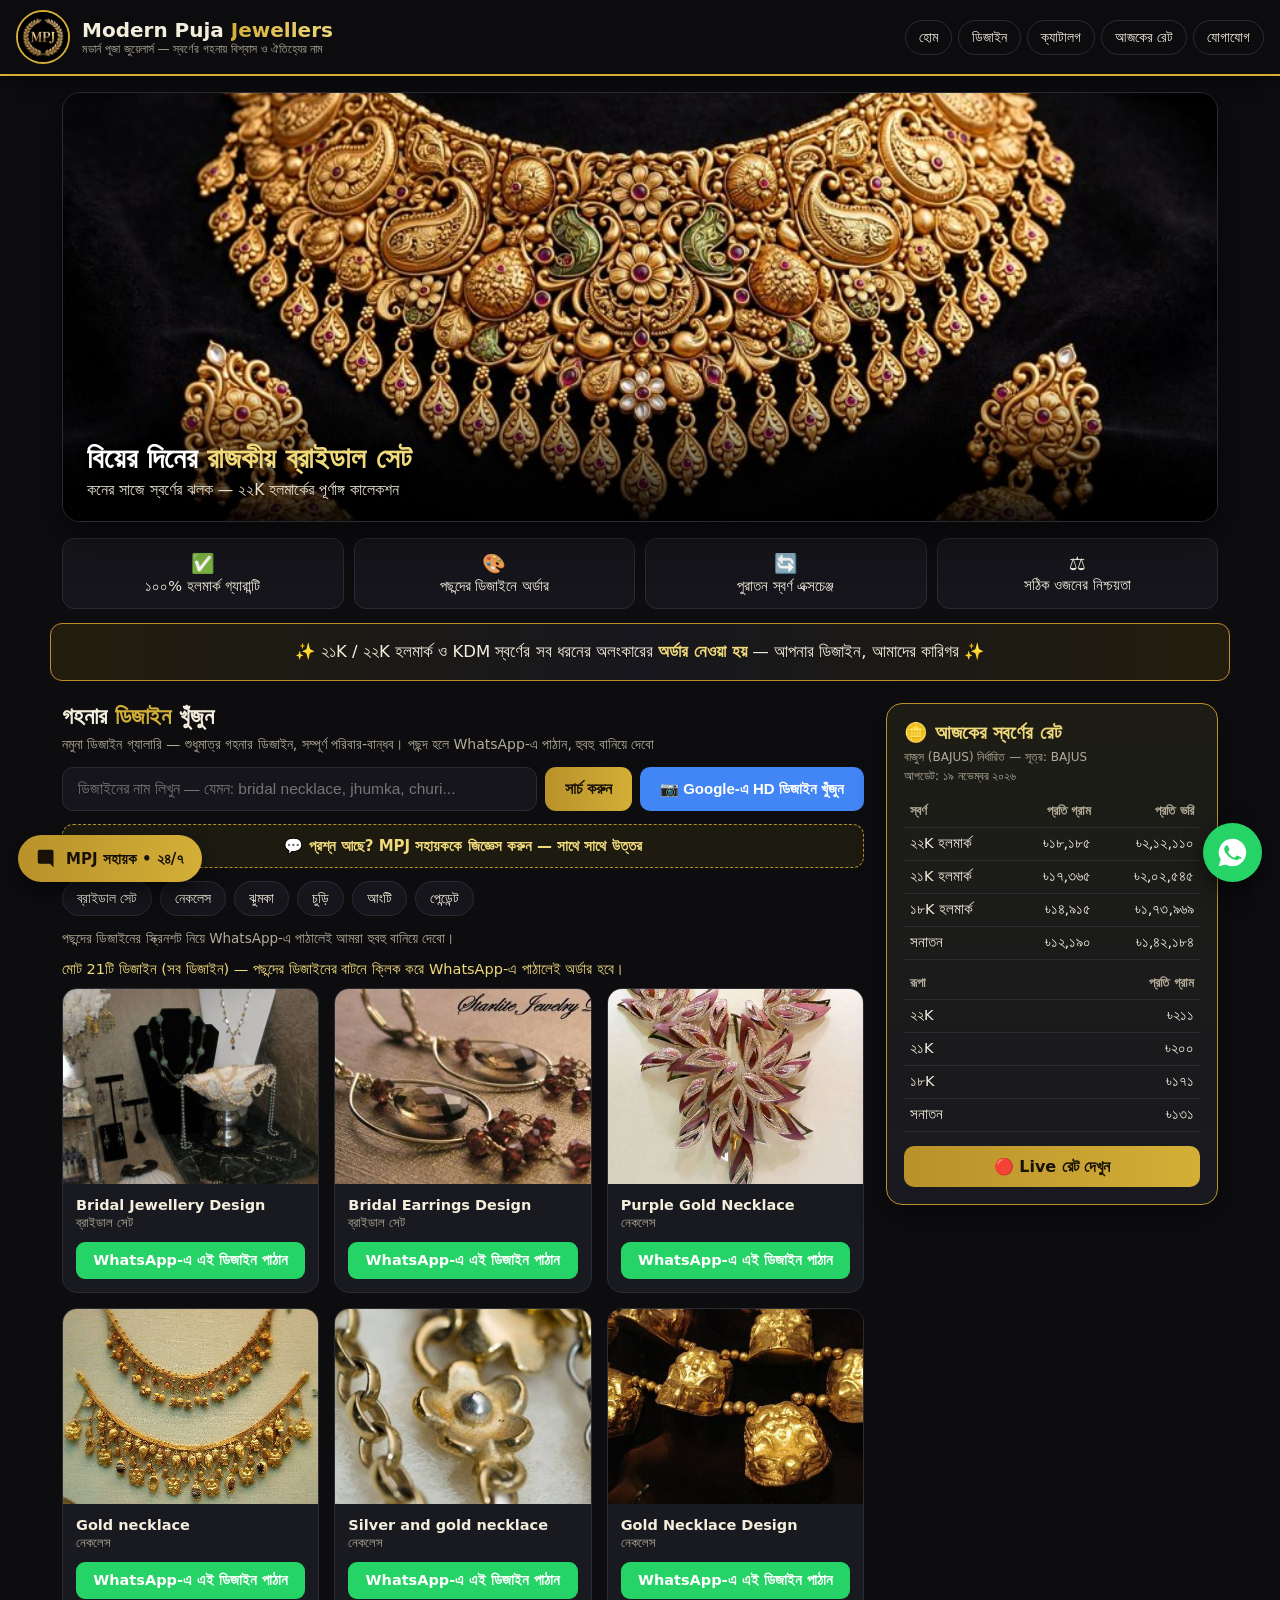
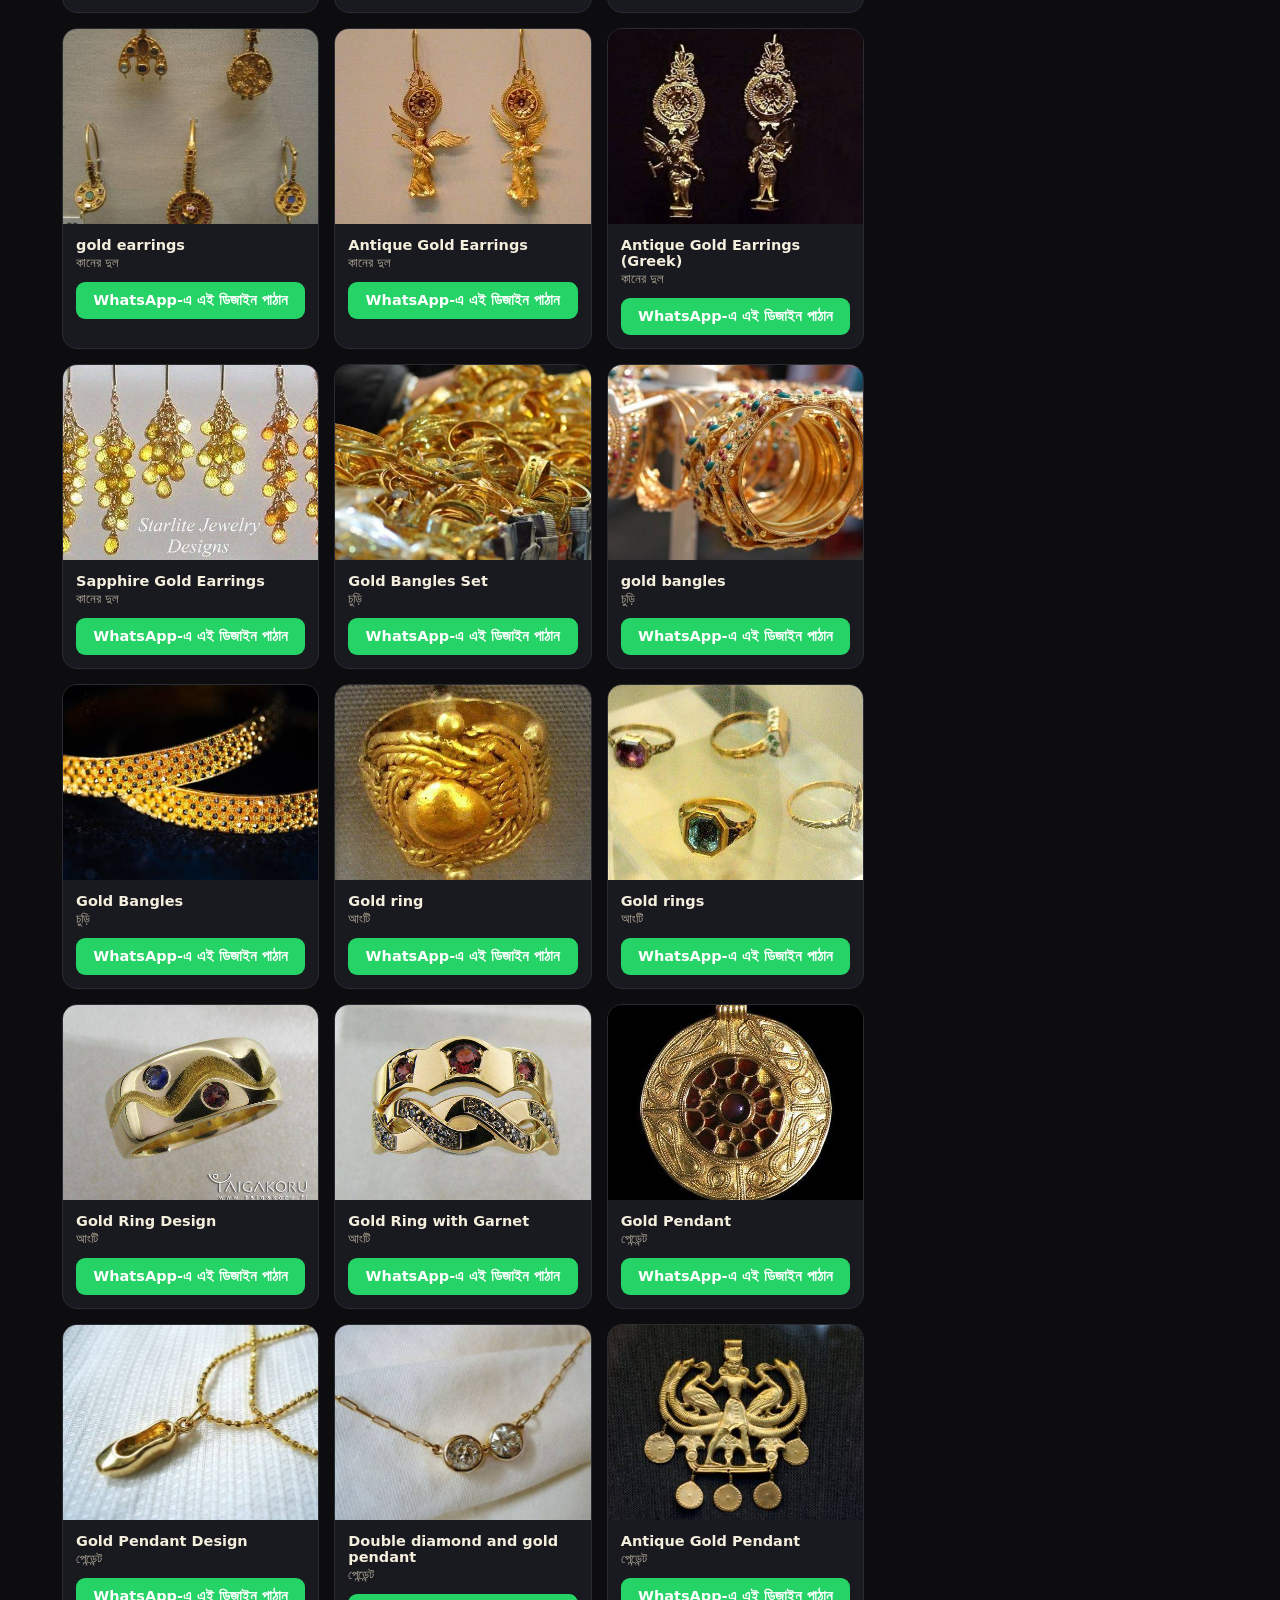
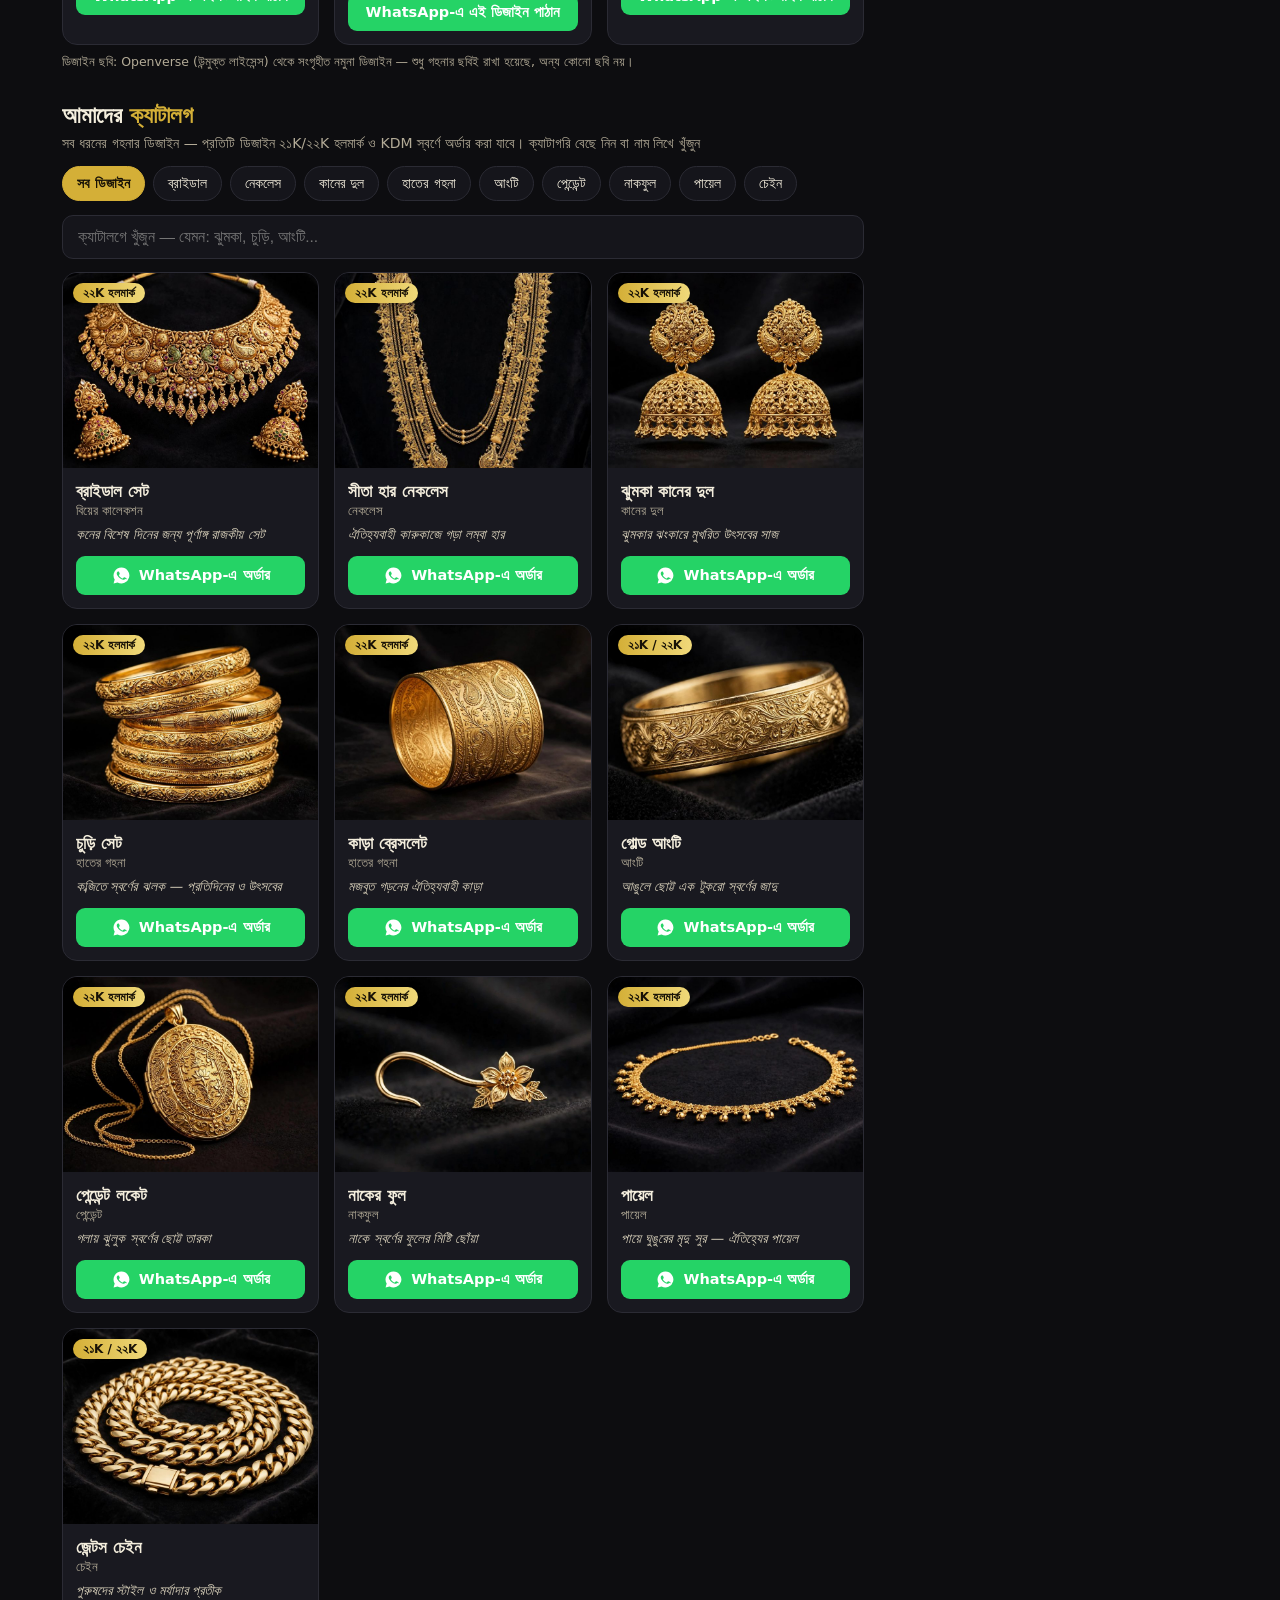
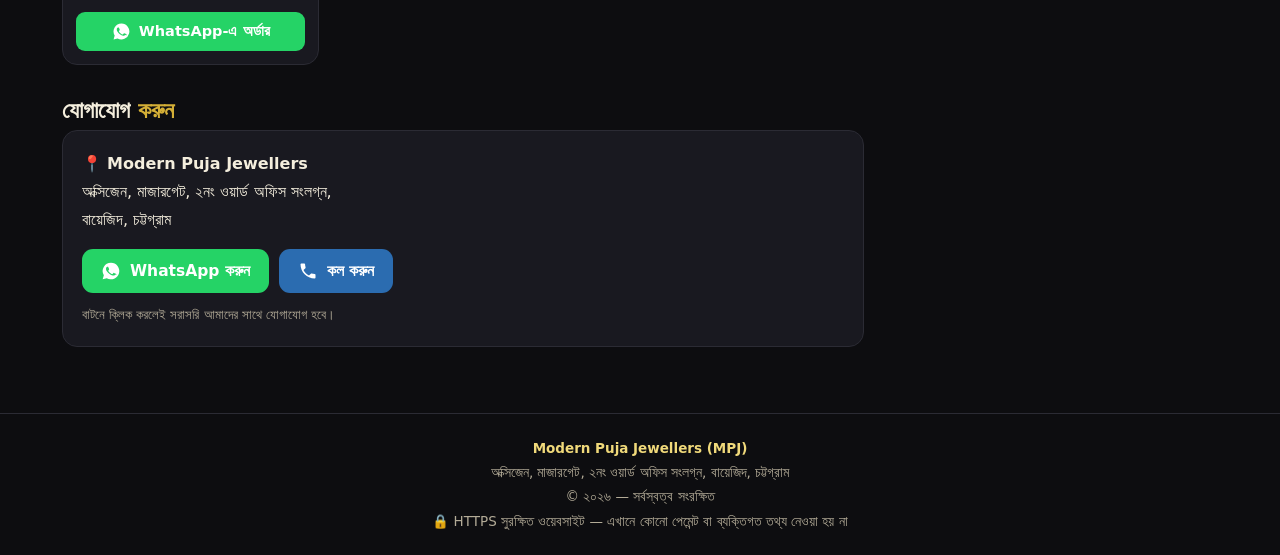
==== index.html @ cc470abf "MPJ website: remove people/off-quality design photos after visual audit (21 verified designs remain)" ====
<!DOCTYPE html>
<html lang="bn">
<head>
<meta charset="UTF-8">
<meta name="viewport" content="width=device-width, initial-scale=1.0">
<title>MPJ — Modern Puja Jewellers | মডার্ন পূজা জুয়েলার্স</title>
<link rel="icon" type="image/jpeg" href="[data-uri]">
<meta http-equiv="Content-Security-Policy" content="default-src 'self'; img-src 'self' data: https://api.openverse.org; connect-src https://api.openverse.org; script-src 'unsafe-inline'; style-src 'unsafe-inline'; base-uri 'self'; form-action 'self'">
<meta name="referrer" content="no-referrer">
<meta name="description" content="Modern Puja Jewellers (MPJ) — অক্সিজেন, বায়েজিদ, চট্টগ্রাম। ২১K/২২K হলমার্ক স্বর্ণের গহনা, আজকের গোল্ড রেট, ডিজাইন ক্যাটালগ।">
<style>
:root{--gold:#d4af37;--gold2:#f0d97a;--gold3:#b8912a;--dark:#0d0d10;--dark2:#15151b;--card:#191920;--line:#2b2b34;--text:#f4eedd;--muted:#b3ab97;--green:#25D366}
*{margin:0;padding:0;box-sizing:border-box}
html{scroll-behavior:smooth}
body{font-family:'Hind Siliguri','Noto Sans Bengali',system-ui,sans-serif;background:var(--dark);color:var(--text)}
a{color:inherit;text-decoration:none}
img{user-select:none}
header{position:sticky;top:0;z-index:50;background:rgba(13,13,16,.97);border-bottom:2px solid var(--gold);padding:10px 16px;display:flex;align-items:center;gap:12px;flex-wrap:wrap;box-shadow:0 4px 18px rgba(0,0,0,.45)}
.logo{width:50px;height:50px;border:2.5px solid var(--gold);border-radius:50%;display:flex;align-items:center;justify-content:center;font-weight:800;color:var(--gold);font-size:15px;flex:none;background:radial-gradient(circle at 35% 30%,#2a2a33,#101014)}
header h1{font-size:20px;line-height:1.15}
header h1 span{background:linear-gradient(90deg,var(--gold),var(--gold2));-webkit-background-clip:text;background-clip:text;color:transparent}
header .sub{font-size:12px;color:var(--muted)}
nav{margin-left:auto;display:flex;gap:6px;flex-wrap:wrap}
nav a{padding:8px 13px;border:1px solid var(--line);border-radius:20px;font-size:14px;transition:.2s}
nav a:hover{border-color:var(--gold);color:var(--gold2)}
.hero{max-width:1180px;margin:16px auto 0;padding:0 12px}
.slider{position:relative;border-radius:18px;overflow:hidden;border:1px solid var(--line);box-shadow:0 14px 40px rgba(0,0,0,.5)}
.slide{position:absolute;inset:0;opacity:0;transition:opacity .9s ease}
.slide.active{opacity:1;position:relative}
.slide img{width:100%;height:430px;object-fit:cover;display:block}
.slide .cap{position:absolute;left:0;right:0;bottom:0;padding:52px 24px 22px;background:linear-gradient(transparent,rgba(0,0,0,.9))}
.slide .cap h2{font-size:29px;color:#fff;text-shadow:0 2px 10px rgba(0,0,0,.6)}
.slide .cap h2 b{color:var(--gold2)}
.slide .cap p{color:#eae4d3;font-size:15.5px;margin-top:5px}
.dots{position:absolute;right:18px;bottom:20px;display:flex;gap:7px;z-index:3}
.dots i{width:10px;height:10px;border-radius:50%;background:#ffffff55;display:block;cursor:pointer;transition:.25s}
.dots i.on{background:var(--gold);transform:scale(1.25)}
.trust{max-width:1180px;margin:16px auto 0;padding:0 12px;display:grid;grid-template-columns:repeat(4,1fr);gap:10px}
@media(max-width:760px){.trust{grid-template-columns:repeat(2,1fr)}.slide img{height:290px}.slide .cap h2{font-size:22px}}
.trust div{background:var(--dark2);border:1px solid var(--line);border-radius:12px;padding:13px 10px;text-align:center;font-size:14.5px}
.trust b{display:block;font-size:19px;margin-bottom:3px}
.wrap{max-width:1180px;margin:0 auto;padding:22px 12px 34px;display:grid;grid-template-columns:1fr 332px;gap:22px}
@media(max-width:880px){.wrap{grid-template-columns:1fr}}
section{margin-bottom:32px;scroll-margin-top:90px}
.sec-t{font-size:23px;margin-bottom:6px}
.sec-t span{color:var(--gold)}
.sec-sub{color:var(--muted);font-size:14px;margin-bottom:14px}
.rate{background:linear-gradient(180deg,#1d1d15,var(--card));border:1px solid var(--gold3);border-radius:16px;padding:17px;position:sticky;top:88px;box-shadow:0 10px 30px rgba(0,0,0,.4)}
.rate h3{color:var(--gold2);font-size:19px;margin-bottom:4px}
.rate .src{font-size:12px;color:var(--muted);margin-bottom:10px;line-height:1.55}
.rate table{width:100%;border-collapse:collapse;font-size:14.5px}
.rate th,.rate td{padding:7.5px 6px;border-bottom:1px solid var(--line);text-align:right}
.rate th:first-child,.rate td:first-child{text-align:left}
.rate th{color:var(--muted);font-weight:600;font-size:13px}
.rate .live{display:block;text-align:center;margin-top:14px;background:linear-gradient(90deg,var(--gold3),var(--gold));color:#171106;font-weight:800;padding:11px;border-radius:10px}
.searchbar{display:flex;gap:8px;margin-bottom:13px;flex-wrap:wrap}
.searchbar input{flex:1;min-width:200px;padding:12px 15px;border-radius:11px;border:1px solid var(--line);background:var(--dark2);color:var(--text);font-size:15.5px;outline:none}
.searchbar input:focus{border-color:var(--gold)}
.btn{background:linear-gradient(90deg,var(--gold3),var(--gold));color:#171106;font-weight:800;border:none;padding:12px 20px;border-radius:11px;cursor:pointer;font-size:15.5px}
.chips{display:flex;gap:8px;flex-wrap:wrap;margin-bottom:14px}
.chips a,.chips button{border:1px solid var(--line);padding:8px 14px;border-radius:20px;font-size:14px;background:var(--dark2);color:var(--text);cursor:pointer;font-family:inherit;transition:.2s}
.chips a:hover,.chips button:hover{border-color:var(--gold);color:var(--gold2)}
.chips button.on{background:var(--gold);color:#171106;border-color:var(--gold);font-weight:700}
.grid{display:grid;grid-template-columns:repeat(auto-fill,minmax(215px,1fr));gap:15px}
.card{background:var(--card);border:1px solid var(--line);border-radius:15px;overflow:hidden;transition:transform .25s,box-shadow .25s,border-color .25s}
.card:hover{transform:translateY(-5px);border-color:var(--gold3);box-shadow:0 14px 30px rgba(0,0,0,.5)}
.card .ph{position:relative}
.card img{width:100%;height:195px;object-fit:cover;display:block}
.tag{position:absolute;top:10px;left:10px;font-size:12px;color:#171106;background:linear-gradient(90deg,var(--gold),var(--gold2));padding:3px 10px;border-radius:12px;font-weight:800;box-shadow:0 3px 8px rgba(0,0,0,.4)}
.card .b{padding:13px}
.card h4{font-size:17px;margin-bottom:2px}
.card .cat{font-size:13px;color:var(--muted)}
.wa-btn{display:flex;align-items:center;justify-content:center;gap:8px;margin-top:11px;background:var(--green);color:#fff;font-weight:700;padding:10px;border-radius:9px;font-size:14.5px;transition:.2s}
.wa-btn:hover{filter:brightness(1.08)}
.wa-btn svg{width:19px;height:19px;fill:#fff;flex:none}
.contact{background:var(--card);border:1px solid var(--line);border-radius:15px;padding:19px}
.contact p{font-size:16px;line-height:1.75}
.contact .row{display:flex;gap:10px;margin-top:15px;flex-wrap:wrap}
.cbtn{display:inline-flex;align-items:center;gap:9px;padding:12px 19px;border-radius:11px;font-weight:700;font-size:15.5px;color:#fff}
.cbtn svg{width:20px;height:20px;fill:#fff}
.cbtn.wa{background:var(--green)}
.cbtn.call{background:#2b6cb0}
footer{border-top:1px solid var(--line);padding:22px 16px;text-align:center;color:var(--muted);font-size:13.5px;line-height:1.8}
footer b{color:var(--gold2)}
.wa-float{position:fixed;right:18px;bottom:18px;z-index:60;width:59px;height:59px;border-radius:50%;background:var(--green);display:flex;align-items:center;justify-content:center;box-shadow:0 8px 22px rgba(0,0,0,.55);animation:pulse 2.4s infinite}
.wa-float svg{width:33px;height:33px;fill:#fff}
@keyframes pulse{0%{box-shadow:0 8px 22px rgba(0,0,0,.55),0 0 0 0 rgba(37,211,102,.45)}70%{box-shadow:0 8px 22px rgba(0,0,0,.55),0 0 0 16px rgba(37,211,102,0)}100%{box-shadow:0 8px 22px rgba(0,0,0,.55),0 0 0 0 rgba(37,211,102,0)}}
.hide{display:none!important}
.logoimg{width:54px;height:54px;border-radius:50%;border:2px solid var(--gold);object-fit:cover;flex:none;background:#000}
.chat-head img.av{object-fit:cover;padding:0;background:#000}
::selection{background:var(--gold);color:#171106}
@keyframes fadeUp{from{opacity:0;transform:translateY(14px)}to{opacity:1;transform:none}}
section{animation:fadeUp .7s ease both}
.ovnote{font-size:12.5px;color:var(--muted);margin-top:9px}
.card .cap2{font-size:13.5px;color:#d8d0ba;margin-top:5px;line-height:1.55;font-style:italic}
.orderbar{max-width:1180px;margin:14px auto 0;padding:15px 16px;text-align:center;background:linear-gradient(90deg,#221d0d,#17171d,#221d0d);border:1px solid var(--gold3);border-radius:12px;font-size:16.5px;line-height:1.6}
.orderbar b{color:var(--gold2)}

.chat-fab{position:fixed;left:18px;bottom:18px;z-index:60;display:flex;align-items:center;gap:9px;background:linear-gradient(90deg,var(--gold3),var(--gold));color:#171106;font-weight:800;padding:13px 18px;border-radius:30px;border:none;cursor:pointer;font-size:15px;font-family:inherit;box-shadow:0 8px 22px rgba(0,0,0,.55)}
.chat-fab svg{width:21px;height:21px;fill:#171106}
.chat-panel{position:fixed;left:14px;bottom:78px;z-index:70;width:min(360px,calc(100vw - 28px));height:min(520px,calc(100vh - 110px));background:var(--dark2);border:1px solid var(--gold3);border-radius:16px;display:none;flex-direction:column;overflow:hidden;box-shadow:0 18px 44px rgba(0,0,0,.6)}
.chat-panel.open{display:flex}
.chat-head{background:linear-gradient(90deg,#23200f,#17171d);padding:12px 14px;display:flex;align-items:center;gap:10px;border-bottom:1px solid var(--line)}
.chat-head .av{width:38px;height:38px;border-radius:50%;border:2px solid var(--gold);display:flex;align-items:center;justify-content:center;color:var(--gold);font-weight:800;font-size:12px;flex:none}
.chat-head b{font-size:15.5px;display:block}
.chat-head small{color:#7ee2a0;font-size:12px}
.chat-head .x{margin-left:auto;background:none;border:none;color:var(--muted);font-size:21px;cursor:pointer}
.chat-body{flex:1;overflow-y:auto;padding:13px;display:flex;flex-direction:column;gap:9px}
.msg{max-width:85%;padding:9px 12px;border-radius:13px;font-size:14.5px;line-height:1.55;white-space:pre-wrap}
.msg.bot{background:#23232c;border:1px solid var(--line);align-self:flex-start;border-bottom-left-radius:4px}
.msg.me{background:var(--gold);color:#171106;align-self:flex-end;border-bottom-right-radius:4px;font-weight:600}
.msg a{color:#0d7a3f;font-weight:800;text-decoration:underline}
.msg.bot a{color:var(--gold2)}
.qchips{display:flex;gap:7px;flex-wrap:wrap;padding:0 13px 10px}
.qchips button{border:1px solid var(--line);background:#1d1d25;color:var(--text);border-radius:16px;padding:6px 11px;font-size:13px;cursor:pointer;font-family:inherit}
.qchips button:hover{border-color:var(--gold);color:var(--gold2)}
.chat-in{display:flex;gap:8px;padding:11px;border-top:1px solid var(--line)}
.chat-in input{flex:1;padding:11px 13px;border-radius:10px;border:1px solid var(--line);background:#101014;color:var(--text);font-size:15px;outline:none;font-family:inherit}
.chat-in input:focus{border-color:var(--gold)}
.chat-in button{background:var(--gold);color:#171106;border:none;font-weight:800;padding:0 17px;border-radius:10px;cursor:pointer;font-size:15px;font-family:inherit}
.ask-ai{display:flex;align-items:center;justify-content:center;gap:9px;width:100%;margin:0 0 13px;background:#1d1a10;border:1.5px dashed var(--gold3);color:var(--gold2);font-weight:700;padding:12px;border-radius:11px;cursor:pointer;font-size:15px;font-family:inherit}
.ask-ai:hover{border-color:var(--gold)}
.typing{font-style:italic;color:var(--muted)}

.slider{height:430px}
@media(max-width:760px){.slider{height:290px}}
.slide{position:absolute!important;inset:0;opacity:0;animation:mpjFade 20s infinite}
.slide:nth-child(1){animation-delay:0s}
.slide:nth-child(2){animation-delay:5s}
.slide:nth-child(3){animation-delay:10s}
.slide:nth-child(4){animation-delay:15s}
.slide img{height:100%}
@keyframes mpjFade{0%{opacity:0}4%{opacity:1}25%{opacity:1}29%{opacity:0}100%{opacity:0}}
.dots{display:none}
</style>
</head>
<body>
<header>
  <img class="logoimg" src="[data-uri]" alt="MPJ — Modern Puja Jewellers">
  <div>
    <h1>Modern Puja <span>Jewellers</span></h1>
    <div class="sub">মডার্ন পূজা জুয়েলার্স — স্বর্ণের গহনায় বিশ্বাস ও ঐতিহ্যের নাম</div>
  </div>
  <nav>
    <a href="#home">হোম</a><a href="#designs">ডিজাইন</a><a href="#catalog">ক্যাটালগ</a><a href="#rate-m">আজকের রেট</a><a href="#contact">যোগাযোগ</a>
  </nav>
</header>

<div class="hero" id="home">
  <div class="slider">
    <div class="slide active"><img src="[data-uri]" alt=""><div class="cap"><h2>বিয়ের দিনের <b>রাজকীয় ব্রাইডাল সেট</b></h2><p>কনের সাজে স্বর্ণের ঝলক — ২২K হলমার্কের পূর্ণাঙ্গ কালেকশন</p></div></div>
<div class="slide"><img src="[data-uri]" alt=""><div class="cap"><h2><b>২১K / ২২K হলমার্ক ও KDM</b> স্বর্ণের অর্ডার নেওয়া হয়</h2><p>আপনার স্বপ্নের ডিজাইন, আমাদের কারিগরের হাতে হুবহু তৈরি</p></div></div>
<div class="slide"><img src="[data-uri]" alt=""><div class="cap"><h2>ঐতিহ্যের ছোঁয়ায় <b>চুড়ি কালেকশন</b></h2><p>মায়ের আমলের ডিজাইন থেকে আধুনিক স্টাইল — সবই এখানে</p></div></div>
<div class="slide"><img src="[data-uri]" alt=""><div class="cap"><h2>জেন্টস <b>গোল্ড চেইন</b></h2><p>স্টাইল আর মর্যাদার প্রতীক — মজবুত ও আকর্ষণীয়</p></div></div>

    <div class="dots" id="dots"></div>
  </div>
</div>

<div class="trust">
  <div><b>✅</b>১০০% হলমার্ক গ্যারান্টি</div>
  <div><b>🎨</b>পছন্দের ডিজাইনে অর্ডার</div>
  <div><b>🔄</b>পুরাতন স্বর্ণ এক্সচেঞ্জ</div>
  <div><b>⚖️</b>সঠিক ওজনের নিশ্চয়তা</div>
</div>

<div class="orderbar">✨ ২১K / ২২K হলমার্ক ও KDM স্বর্ণের সব ধরনের অলংকারের <b>অর্ডার নেওয়া হয়</b> — আপনার ডিজাইন, আমাদের কারিগর ✨</div>

<div class="wrap">
  <main>
    <section id="designs">
      <h3 class="sec-t">গহনার <span>ডিজাইন</span> খুঁজুন</h3>
      <p class="sec-sub">নমুনা ডিজাইন গ্যালারি — শুধুমাত্র গহনার ডিজাইন, সম্পূর্ণ পরিবার-বান্ধব। পছন্দ হলে WhatsApp-এ পাঠান, হুবহু বানিয়ে দেবো</p>
      <div class="searchbar">
        <input id="pq" type="text" placeholder="ডিজাইনের নাম লিখুন — যেমন: bridal necklace, jhumka, churi...">
        <button class="btn" onclick="ovText()">সার্চ করুন</button> <button onclick="gSearch()" style="background:#4285F4;color:#fff;border:none;padding:12px 20px;border-radius:10px;font-weight:700;cursor:pointer;font-size:15px">📷 Google-এ HD ডিজাইন খুঁজুন</button>
      </div>
      <button class="ask-ai" onclick="toggleChat(true)">💬 প্রশ্ন আছে? MPJ সহায়ককে জিজ্ঞেস করুন — সাথে সাথে উত্তর</button>
      <div class="chips">
        <button onclick="ovShow('bridal')">ব্রাইডাল সেট</button>
        <button onclick="ovShow('necklace')">নেকলেস</button>
        <button onclick="ovShow('earring')">ঝুমকা</button>
        <button onclick="ovShow('bangles')">চুড়ি</button>
        <button onclick="ovShow('ring')">আংটি</button>
        <button onclick="ovShow('pendant')">পেন্ডেন্ট</button>
        
        
        
      </div>
      <p style="color:var(--muted);font-size:13.5px">পছন্দের ডিজাইনের স্ক্রিনশট নিয়ে WhatsApp-এ পাঠালেই আমরা হুবহু বানিয়ে দেবো।</p>
      <p id="ovstatus" style="margin-top:14px;color:var(--gold2);font-size:14.5px"></p>
      <div class="grid" id="ovgrid" style="margin-top:10px"></div>
      <p class="ovnote">ডিজাইন ছবি: Openverse (উন্মুক্ত লাইসেন্স) থেকে সংগৃহীত নমুনা ডিজাইন — শুধু গহনার ছবিই রাখা হয়েছে, অন্য কোনো ছবি নয়।</p>
    </section>

    <section id="catalog">
      <h3 class="sec-t">আমাদের <span>ক্যাটালগ</span></h3>
      <p class="sec-sub">সব ধরনের গহনার ডিজাইন — প্রতিটি ডিজাইন ২১K/২২K হলমার্ক ও KDM স্বর্ণে অর্ডার করা যাবে। ক্যাটাগরি বেছে নিন বা নাম লিখে খুঁজুন</p>
      <div class="chips" id="catfilter">
        <button class="on" data-f="all">সব ডিজাইন</button>
        <button data-f="bridal">ব্রাইডাল</button>
        <button data-f="necklace">নেকলেস</button>
        <button data-f="earring">কানের দুল</button>
        <button data-f="hand">হাতের গহনা</button>
        <button data-f="ring">আংটি</button>
        <button data-f="pendant">পেন্ডেন্ট</button>
        <button data-f="nosepin">নাকফুল</button>
        <button data-f="payel">পায়েল</button>
        <button data-f="chain">চেইন</button>
      </div>
      <div class="searchbar">
        <input id="cq" type="text" placeholder="ক্যাটালগে খুঁজুন — যেমন: ঝুমকা, চুড়ি, আংটি..." oninput="cfilter()">
      </div>
      <div class="grid" id="cgrid">
        <div class="card" data-cat="bridal" data-s="ব্রাইডাল সেট bridal set biye বিয়ে">
      <div class="ph"><img src="[data-uri]" alt="ব্রাইডাল সেট" loading="lazy"><span class="tag">২২K হলমার্ক</span></div>
      <div class="b"><h4>ব্রাইডাল সেট</h4><div class="cat">বিয়ের কালেকশন</div><p class="cap2">কনের বিশেষ দিনের জন্য পূর্ণাঙ্গ রাজকীয় সেট</p>
      <a class="wa-btn" target="_blank" rel="noopener" href="https://wa.me/8801782333194?text=%E0%A6%86%E0%A6%AE%E0%A6%BF%20%E0%A6%AC%E0%A7%8D%E0%A6%B0%E0%A6%BE%E0%A6%87%E0%A6%A1%E0%A6%BE%E0%A6%B2%20%E0%A6%B8%E0%A7%87%E0%A6%9F%20%E0%A6%B8%E0%A6%AE%E0%A7%8D%E0%A6%AA%E0%A6%B0%E0%A7%8D%E0%A6%95%E0%A7%87%20%E0%A6%9C%E0%A6%BE%E0%A6%A8%E0%A6%A4%E0%A7%87%20%E0%A6%9A%E0%A6%BE%E0%A6%87"><svg viewBox="0 0 24 24"><path d="M12 2a10 10 0 0 0-8.6 15.1L2 22l5-1.3A10 10 0 1 0 12 2zm5.2 14.2c-.2.6-1.3 1.2-1.8 1.2-.5.1-1 .2-3.4-.7-2.9-1.2-4.7-4.1-4.9-4.3-.1-.2-1.1-1.5-1.1-2.9s.7-2 1-2.3c.2-.3.5-.3.7-.3h.5c.2 0 .4 0 .6.5l.9 2.2c.1.2.1.4 0 .6l-.4.6-.4.5c-.1.1-.3.3-.1.6.2.3.8 1.4 1.8 2.2 1.2 1.1 2.3 1.5 2.6 1.6.3.1.5.1.7-.1l1-1.2c.2-.3.4-.2.7-.1l2.2 1c.3.2.5.3.6.4 0 .1 0 .7-.2 1.2z"/></svg>WhatsApp-এ অর্ডার</a></div></div>
<div class="card" data-cat="necklace" data-s="সীতা হার নেকলেস necklace sita har">
      <div class="ph"><img src="[data-uri]" alt="সীতা হার নেকলেস" loading="lazy"><span class="tag">২২K হলমার্ক</span></div>
      <div class="b"><h4>সীতা হার নেকলেস</h4><div class="cat">নেকলেস</div><p class="cap2">ঐতিহ্যবাহী কারুকাজে গড়া লম্বা হার</p>
      <a class="wa-btn" target="_blank" rel="noopener" href="https://wa.me/8801782333194?text=%E0%A6%86%E0%A6%AE%E0%A6%BF%20%E0%A6%B8%E0%A7%80%E0%A6%A4%E0%A6%BE%20%E0%A6%B9%E0%A6%BE%E0%A6%B0%20%E0%A6%A8%E0%A7%87%E0%A6%95%E0%A6%B2%E0%A7%87%E0%A6%B8%20%E0%A6%B8%E0%A6%AE%E0%A7%8D%E0%A6%AA%E0%A6%B0%E0%A7%8D%E0%A6%95%E0%A7%87%20%E0%A6%9C%E0%A6%BE%E0%A6%A8%E0%A6%A4%E0%A7%87%20%E0%A6%9A%E0%A6%BE%E0%A6%87"><svg viewBox="0 0 24 24"><path d="M12 2a10 10 0 0 0-8.6 15.1L2 22l5-1.3A10 10 0 1 0 12 2zm5.2 14.2c-.2.6-1.3 1.2-1.8 1.2-.5.1-1 .2-3.4-.7-2.9-1.2-4.7-4.1-4.9-4.3-.1-.2-1.1-1.5-1.1-2.9s.7-2 1-2.3c.2-.3.5-.3.7-.3h.5c.2 0 .4 0 .6.5l.9 2.2c.1.2.1.4 0 .6l-.4.6-.4.5c-.1.1-.3.3-.1.6.2.3.8 1.4 1.8 2.2 1.2 1.1 2.3 1.5 2.6 1.6.3.1.5.1.7-.1l1-1.2c.2-.3.4-.2.7-.1l2.2 1c.3.2.5.3.6.4 0 .1 0 .7-.2 1.2z"/></svg>WhatsApp-এ অর্ডার</a></div></div>
<div class="card" data-cat="earring" data-s="ঝুমকা কানের দুল jhumka earring">
      <div class="ph"><img src="[data-uri]" alt="ঝুমকা কানের দুল" loading="lazy"><span class="tag">২২K হলমার্ক</span></div>
      <div class="b"><h4>ঝুমকা কানের দুল</h4><div class="cat">কানের দুল</div><p class="cap2">ঝুমকার ঝংকারে মুখরিত উৎসবের সাজ</p>
      <a class="wa-btn" target="_blank" rel="noopener" href="https://wa.me/8801782333194?text=%E0%A6%86%E0%A6%AE%E0%A6%BF%20%E0%A6%9D%E0%A7%81%E0%A6%AE%E0%A6%95%E0%A6%BE%20%E0%A6%95%E0%A6%BE%E0%A6%A8%E0%A7%87%E0%A6%B0%20%E0%A6%A6%E0%A7%81%E0%A6%B2%20%E0%A6%B8%E0%A6%AE%E0%A7%8D%E0%A6%AA%E0%A6%B0%E0%A7%8D%E0%A6%95%E0%A7%87%20%E0%A6%9C%E0%A6%BE%E0%A6%A8%E0%A6%A4%E0%A7%87%20%E0%A6%9A%E0%A6%BE%E0%A6%87"><svg viewBox="0 0 24 24"><path d="M12 2a10 10 0 0 0-8.6 15.1L2 22l5-1.3A10 10 0 1 0 12 2zm5.2 14.2c-.2.6-1.3 1.2-1.8 1.2-.5.1-1 .2-3.4-.7-2.9-1.2-4.7-4.1-4.9-4.3-.1-.2-1.1-1.5-1.1-2.9s.7-2 1-2.3c.2-.3.5-.3.7-.3h.5c.2 0 .4 0 .6.5l.9 2.2c.1.2.1.4 0 .6l-.4.6-.4.5c-.1.1-.3.3-.1.6.2.3.8 1.4 1.8 2.2 1.2 1.1 2.3 1.5 2.6 1.6.3.1.5.1.7-.1l1-1.2c.2-.3.4-.2.7-.1l2.2 1c.3.2.5.3.6.4 0 .1 0 .7-.2 1.2z"/></svg>WhatsApp-এ অর্ডার</a></div></div>
<div class="card" data-cat="hand" data-s="চুড়ি churi bangles বালা">
      <div class="ph"><img src="[data-uri]" alt="চুড়ি সেট" loading="lazy"><span class="tag">২২K হলমার্ক</span></div>
      <div class="b"><h4>চুড়ি সেট</h4><div class="cat">হাতের গহনা</div><p class="cap2">কব্জিতে স্বর্ণের ঝলক — প্রতিদিনের ও উৎসবের</p>
      <a class="wa-btn" target="_blank" rel="noopener" href="https://wa.me/8801782333194?text=%E0%A6%86%E0%A6%AE%E0%A6%BF%20%E0%A6%9A%E0%A7%81%E0%A6%A1%E0%A6%BC%E0%A6%BF%20%E0%A6%B8%E0%A7%87%E0%A6%9F%20%E0%A6%B8%E0%A6%AE%E0%A7%8D%E0%A6%AA%E0%A6%B0%E0%A7%8D%E0%A6%95%E0%A7%87%20%E0%A6%9C%E0%A6%BE%E0%A6%A8%E0%A6%A4%E0%A7%87%20%E0%A6%9A%E0%A6%BE%E0%A6%87"><svg viewBox="0 0 24 24"><path d="M12 2a10 10 0 0 0-8.6 15.1L2 22l5-1.3A10 10 0 1 0 12 2zm5.2 14.2c-.2.6-1.3 1.2-1.8 1.2-.5.1-1 .2-3.4-.7-2.9-1.2-4.7-4.1-4.9-4.3-.1-.2-1.1-1.5-1.1-2.9s.7-2 1-2.3c.2-.3.5-.3.7-.3h.5c.2 0 .4 0 .6.5l.9 2.2c.1.2.1.4 0 .6l-.4.6-.4.5c-.1.1-.3.3-.1.6.2.3.8 1.4 1.8 2.2 1.2 1.1 2.3 1.5 2.6 1.6.3.1.5.1.7-.1l1-1.2c.2-.3.4-.2.7-.1l2.2 1c.3.2.5.3.6.4 0 .1 0 .7-.2 1.2z"/></svg>WhatsApp-এ অর্ডার</a></div></div>
<div class="card" data-cat="hand" data-s="কাড়া kada bracelet বালা">
      <div class="ph"><img src="[data-uri]" alt="কাড়া ব্রেসলেট" loading="lazy"><span class="tag">২২K হলমার্ক</span></div>
      <div class="b"><h4>কাড়া ব্রেসলেট</h4><div class="cat">হাতের গহনা</div><p class="cap2">মজবুত গড়নের ঐতিহ্যবাহী কাড়া</p>
      <a class="wa-btn" target="_blank" rel="noopener" href="https://wa.me/8801782333194?text=%E0%A6%86%E0%A6%AE%E0%A6%BF%20%E0%A6%95%E0%A6%BE%E0%A6%A1%E0%A6%BC%E0%A6%BE%20%E0%A6%AC%E0%A7%8D%E0%A6%B0%E0%A7%87%E0%A6%B8%E0%A6%B2%E0%A7%87%E0%A6%9F%20%E0%A6%B8%E0%A6%AE%E0%A7%8D%E0%A6%AA%E0%A6%B0%E0%A7%8D%E0%A6%95%E0%A7%87%20%E0%A6%9C%E0%A6%BE%E0%A6%A8%E0%A6%A4%E0%A7%87%20%E0%A6%9A%E0%A6%BE%E0%A6%87"><svg viewBox="0 0 24 24"><path d="M12 2a10 10 0 0 0-8.6 15.1L2 22l5-1.3A10 10 0 1 0 12 2zm5.2 14.2c-.2.6-1.3 1.2-1.8 1.2-.5.1-1 .2-3.4-.7-2.9-1.2-4.7-4.1-4.9-4.3-.1-.2-1.1-1.5-1.1-2.9s.7-2 1-2.3c.2-.3.5-.3.7-.3h.5c.2 0 .4 0 .6.5l.9 2.2c.1.2.1.4 0 .6l-.4.6-.4.5c-.1.1-.3.3-.1.6.2.3.8 1.4 1.8 2.2 1.2 1.1 2.3 1.5 2.6 1.6.3.1.5.1.7-.1l1-1.2c.2-.3.4-.2.7-.1l2.2 1c.3.2.5.3.6.4 0 .1 0 .7-.2 1.2z"/></svg>WhatsApp-এ অর্ডার</a></div></div>
<div class="card" data-cat="ring" data-s="আংটি ring angti">
      <div class="ph"><img src="[data-uri]" alt="গোল্ড আংটি" loading="lazy"><span class="tag">২১K / ২২K</span></div>
      <div class="b"><h4>গোল্ড আংটি</h4><div class="cat">আংটি</div><p class="cap2">আঙুলে ছোট্ট এক টুকরো স্বর্ণের জাদু</p>
      <a class="wa-btn" target="_blank" rel="noopener" href="https://wa.me/8801782333194?text=%E0%A6%86%E0%A6%AE%E0%A6%BF%20%E0%A6%97%E0%A7%8B%E0%A6%B2%E0%A7%8D%E0%A6%A1%20%E0%A6%86%E0%A6%82%E0%A6%9F%E0%A6%BF%20%E0%A6%B8%E0%A6%AE%E0%A7%8D%E0%A6%AA%E0%A6%B0%E0%A7%8D%E0%A6%95%E0%A7%87%20%E0%A6%9C%E0%A6%BE%E0%A6%A8%E0%A6%A4%E0%A7%87%20%E0%A6%9A%E0%A6%BE%E0%A6%87"><svg viewBox="0 0 24 24"><path d="M12 2a10 10 0 0 0-8.6 15.1L2 22l5-1.3A10 10 0 1 0 12 2zm5.2 14.2c-.2.6-1.3 1.2-1.8 1.2-.5.1-1 .2-3.4-.7-2.9-1.2-4.7-4.1-4.9-4.3-.1-.2-1.1-1.5-1.1-2.9s.7-2 1-2.3c.2-.3.5-.3.7-.3h.5c.2 0 .4 0 .6.5l.9 2.2c.1.2.1.4 0 .6l-.4.6-.4.5c-.1.1-.3.3-.1.6.2.3.8 1.4 1.8 2.2 1.2 1.1 2.3 1.5 2.6 1.6.3.1.5.1.7-.1l1-1.2c.2-.3.4-.2.7-.1l2.2 1c.3.2.5.3.6.4 0 .1 0 .7-.2 1.2z"/></svg>WhatsApp-এ অর্ডার</a></div></div>
<div class="card" data-cat="pendant" data-s="পেন্ডেন্ট লকেট pendant locket">
      <div class="ph"><img src="[data-uri]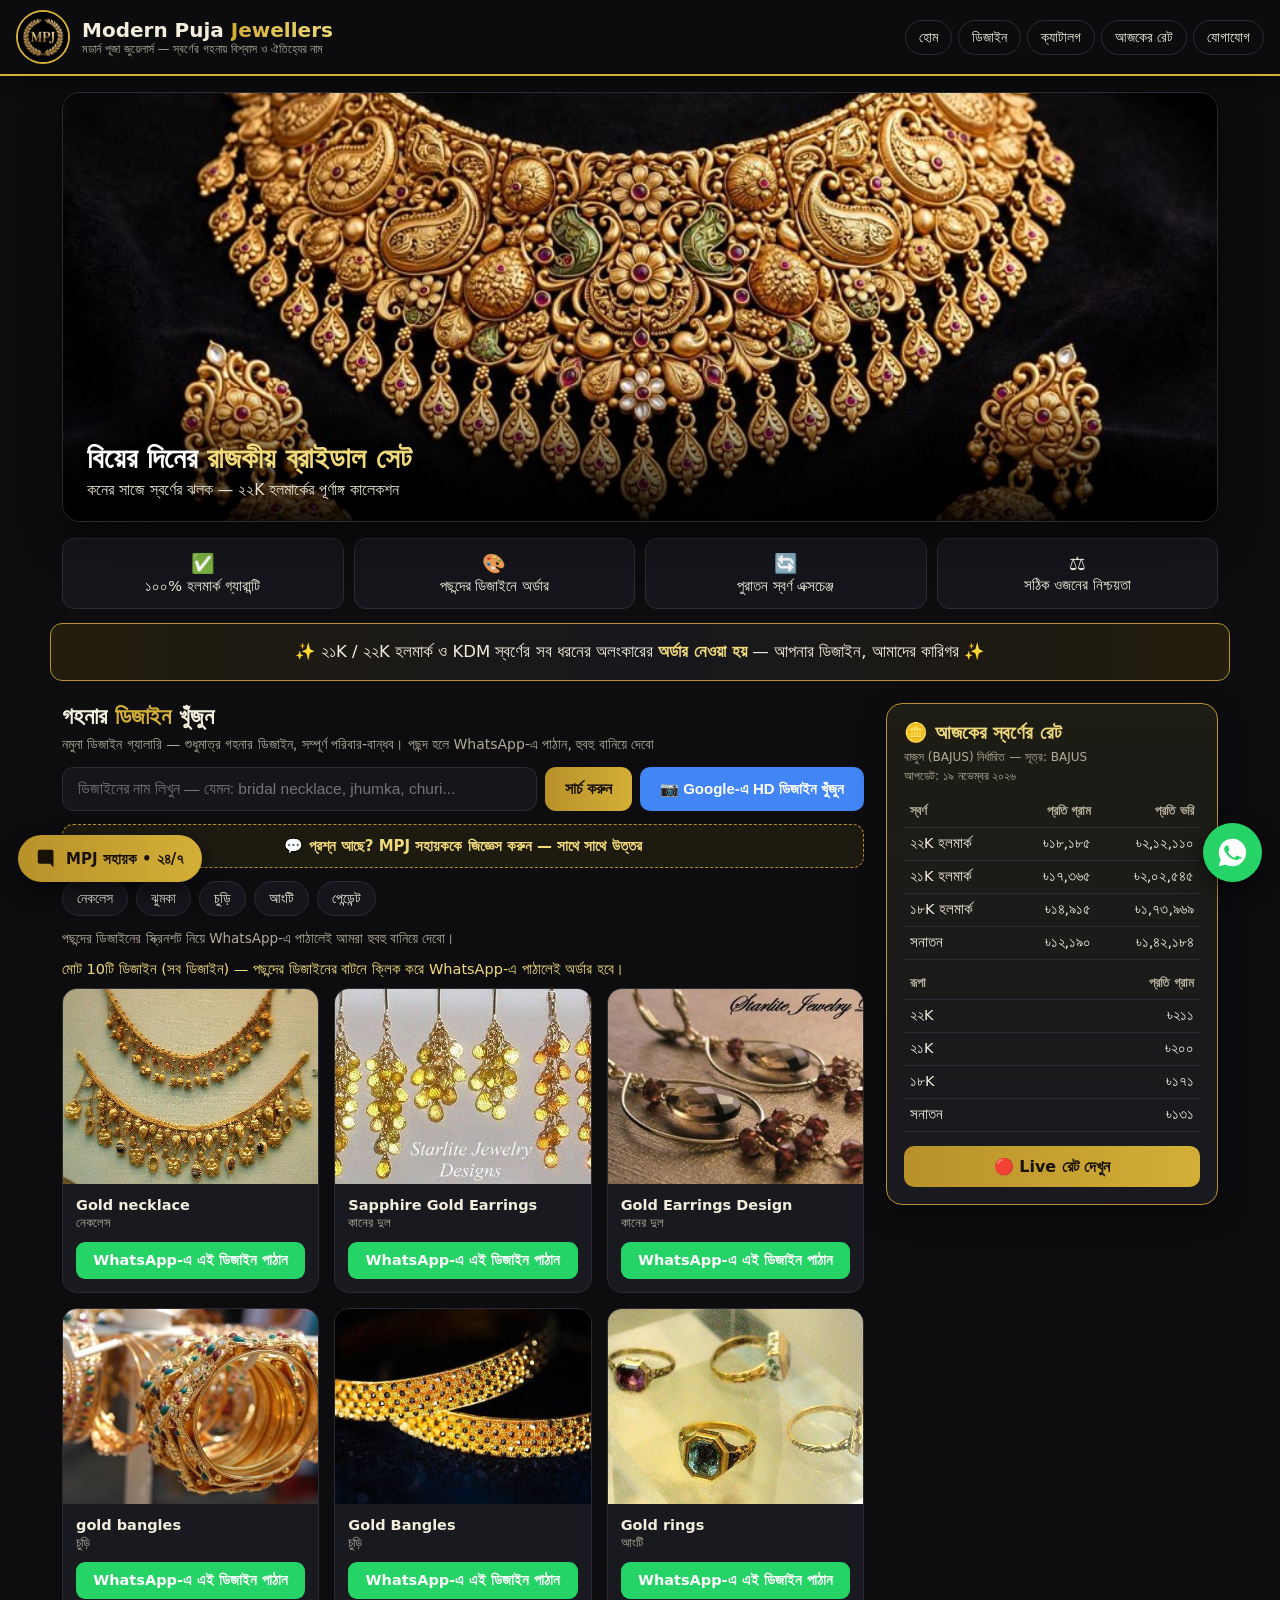
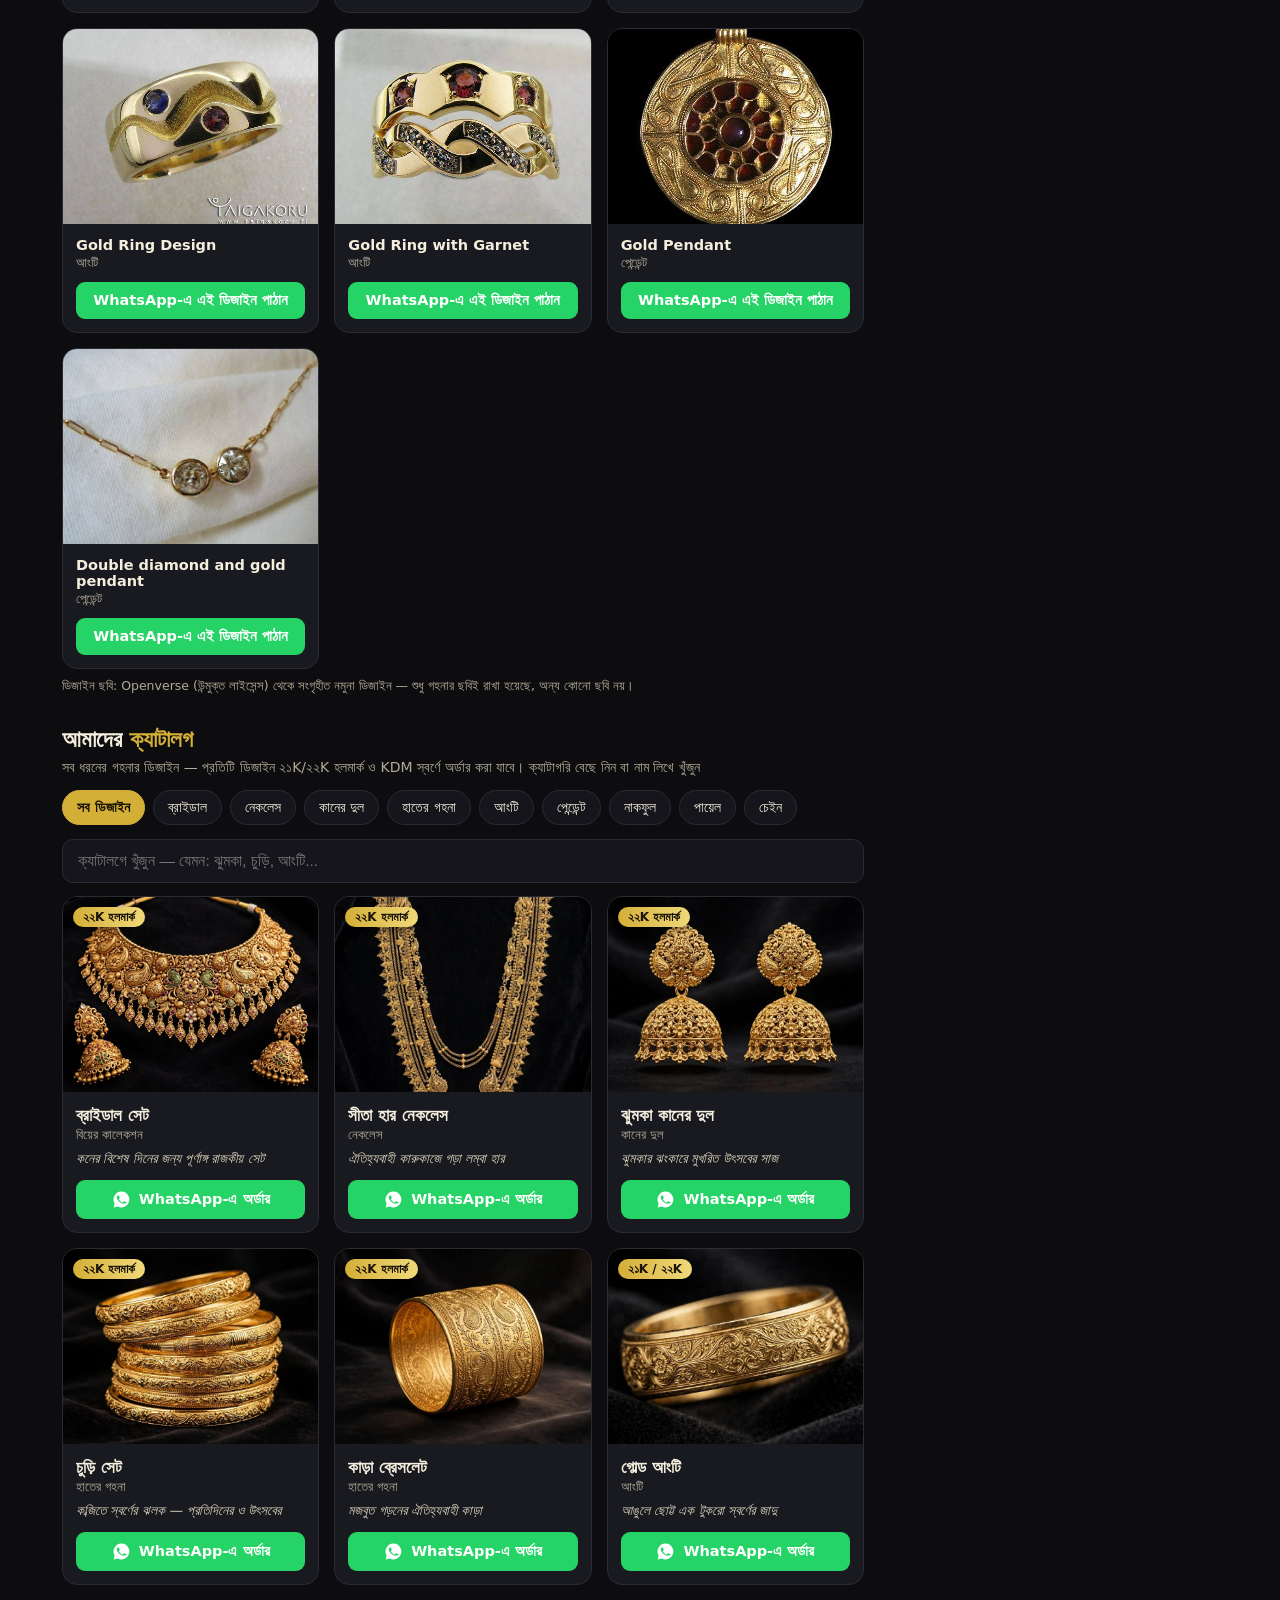
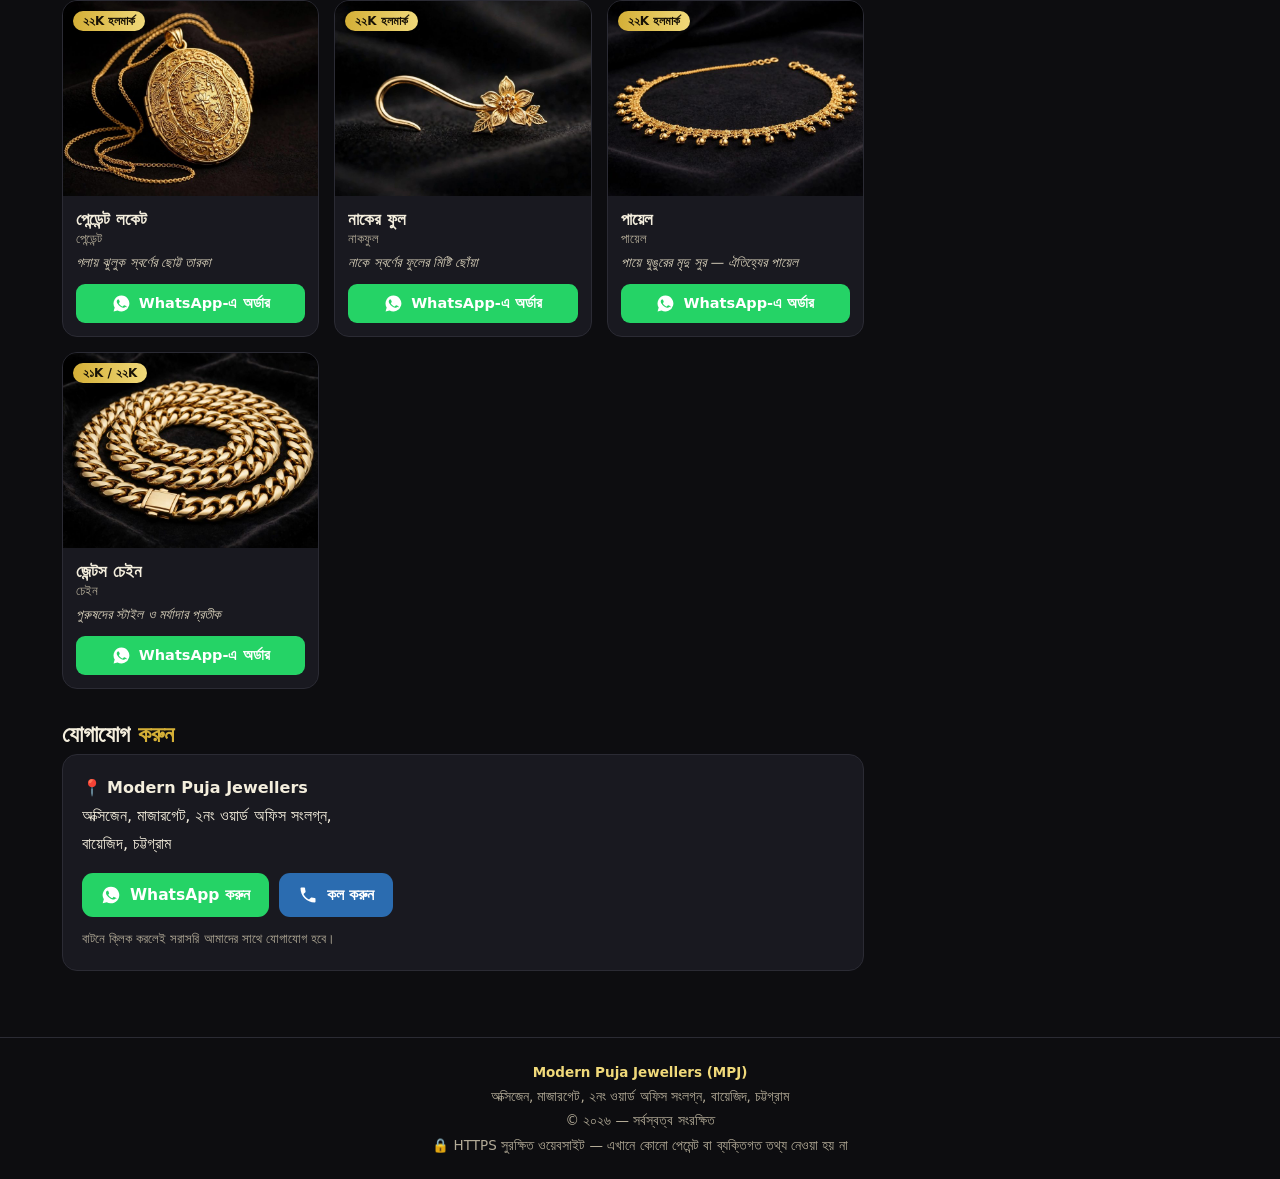
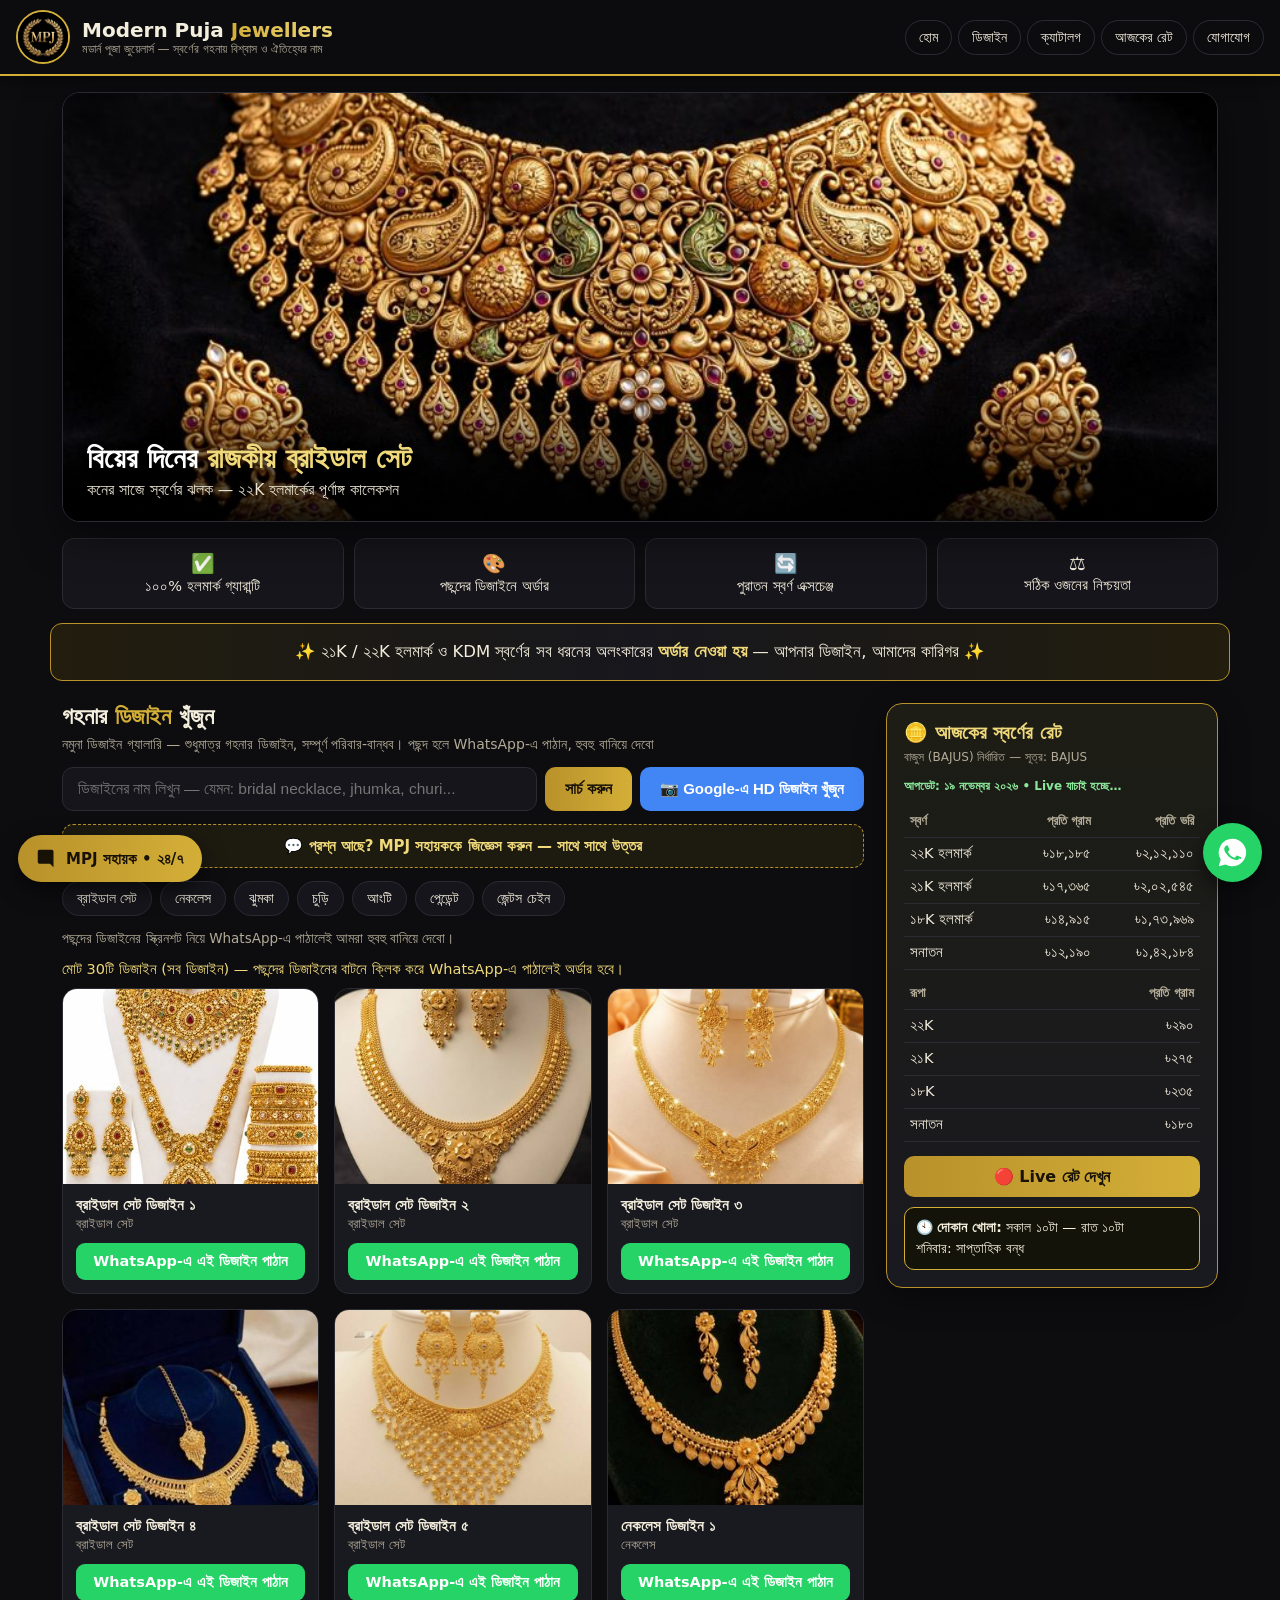
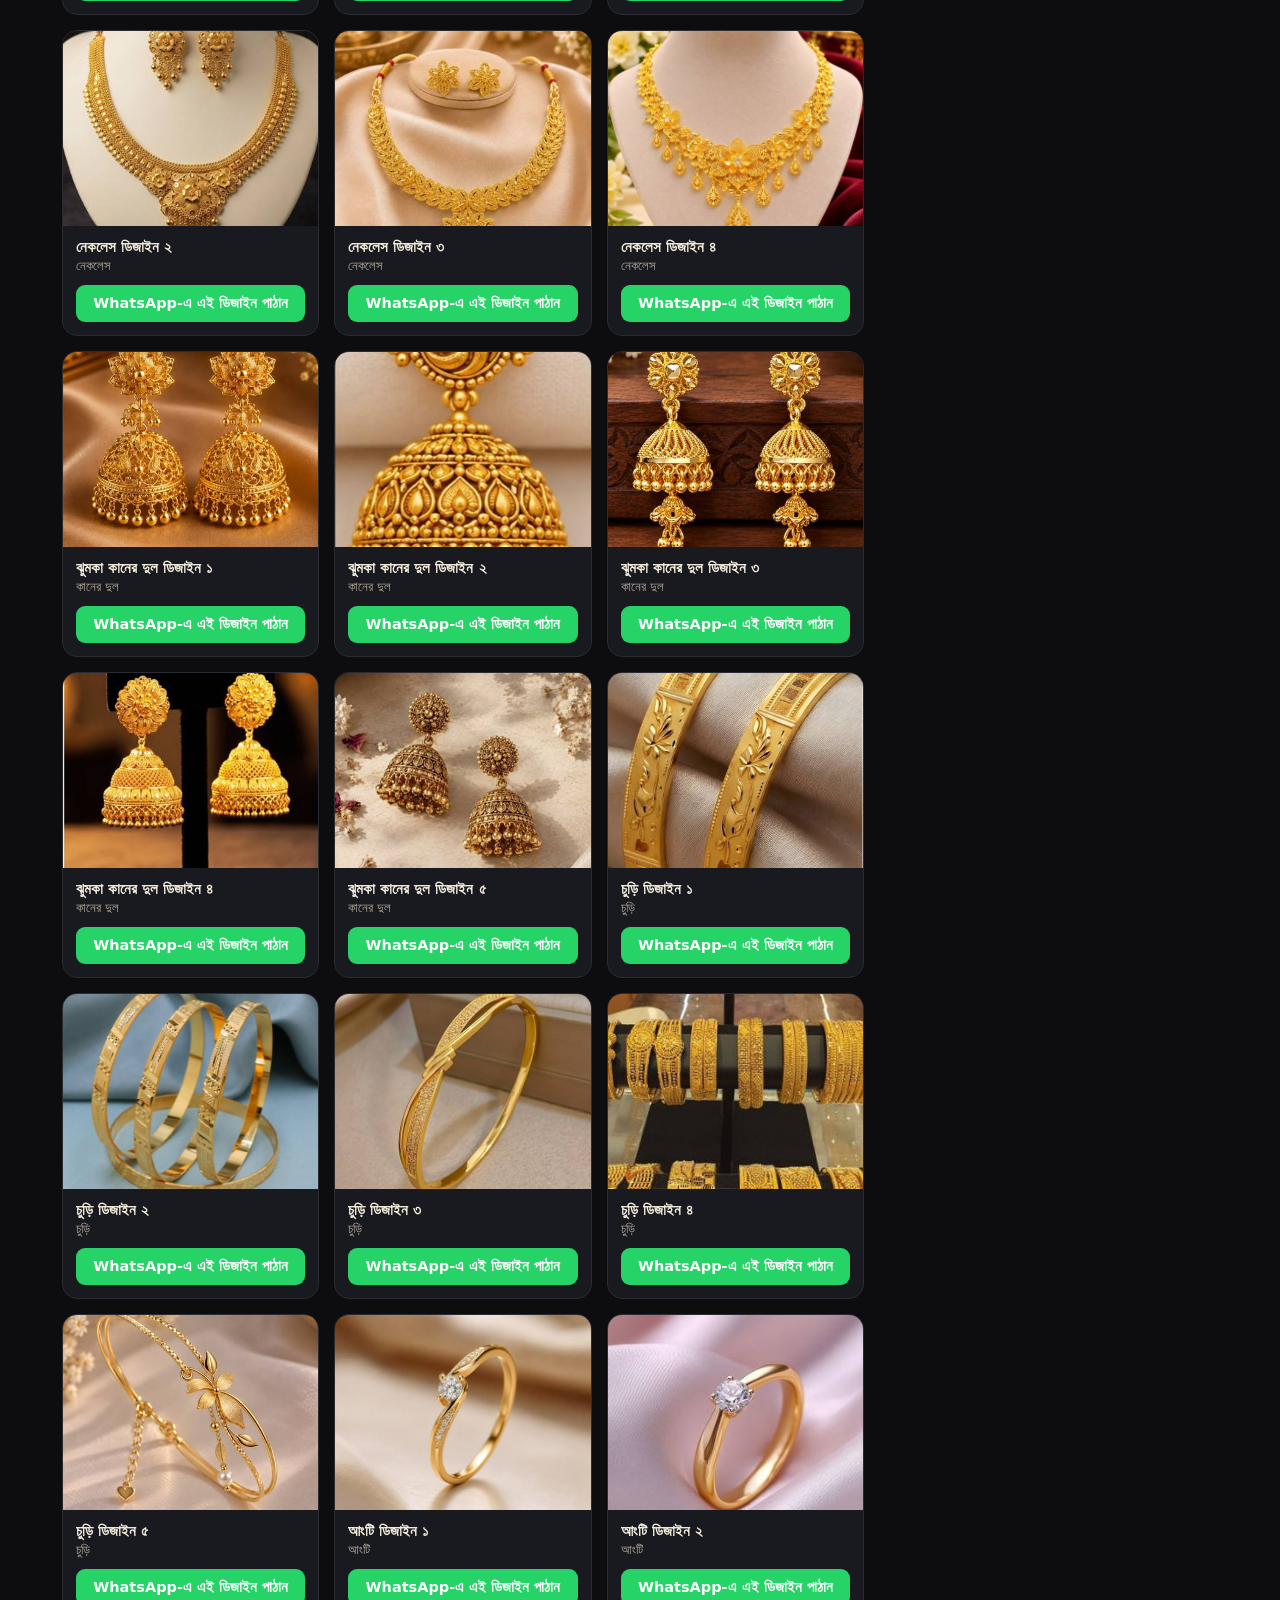
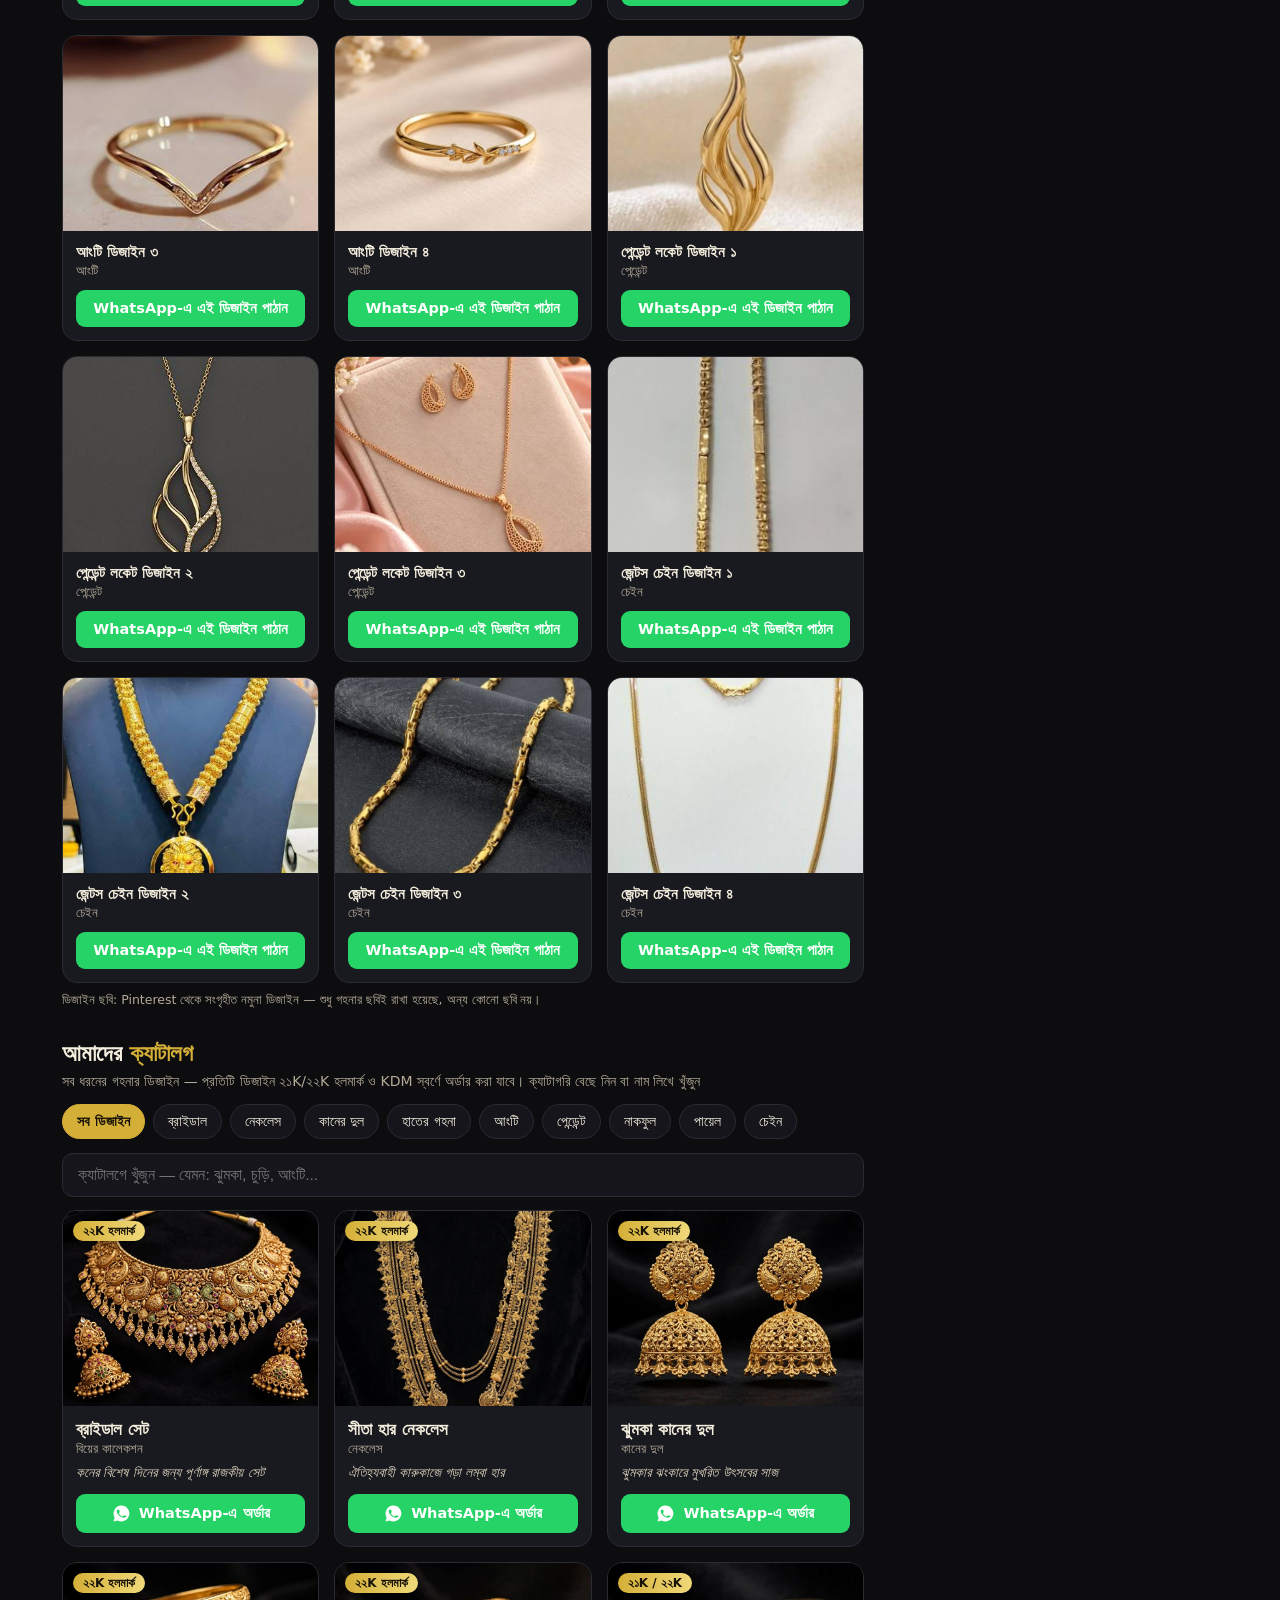
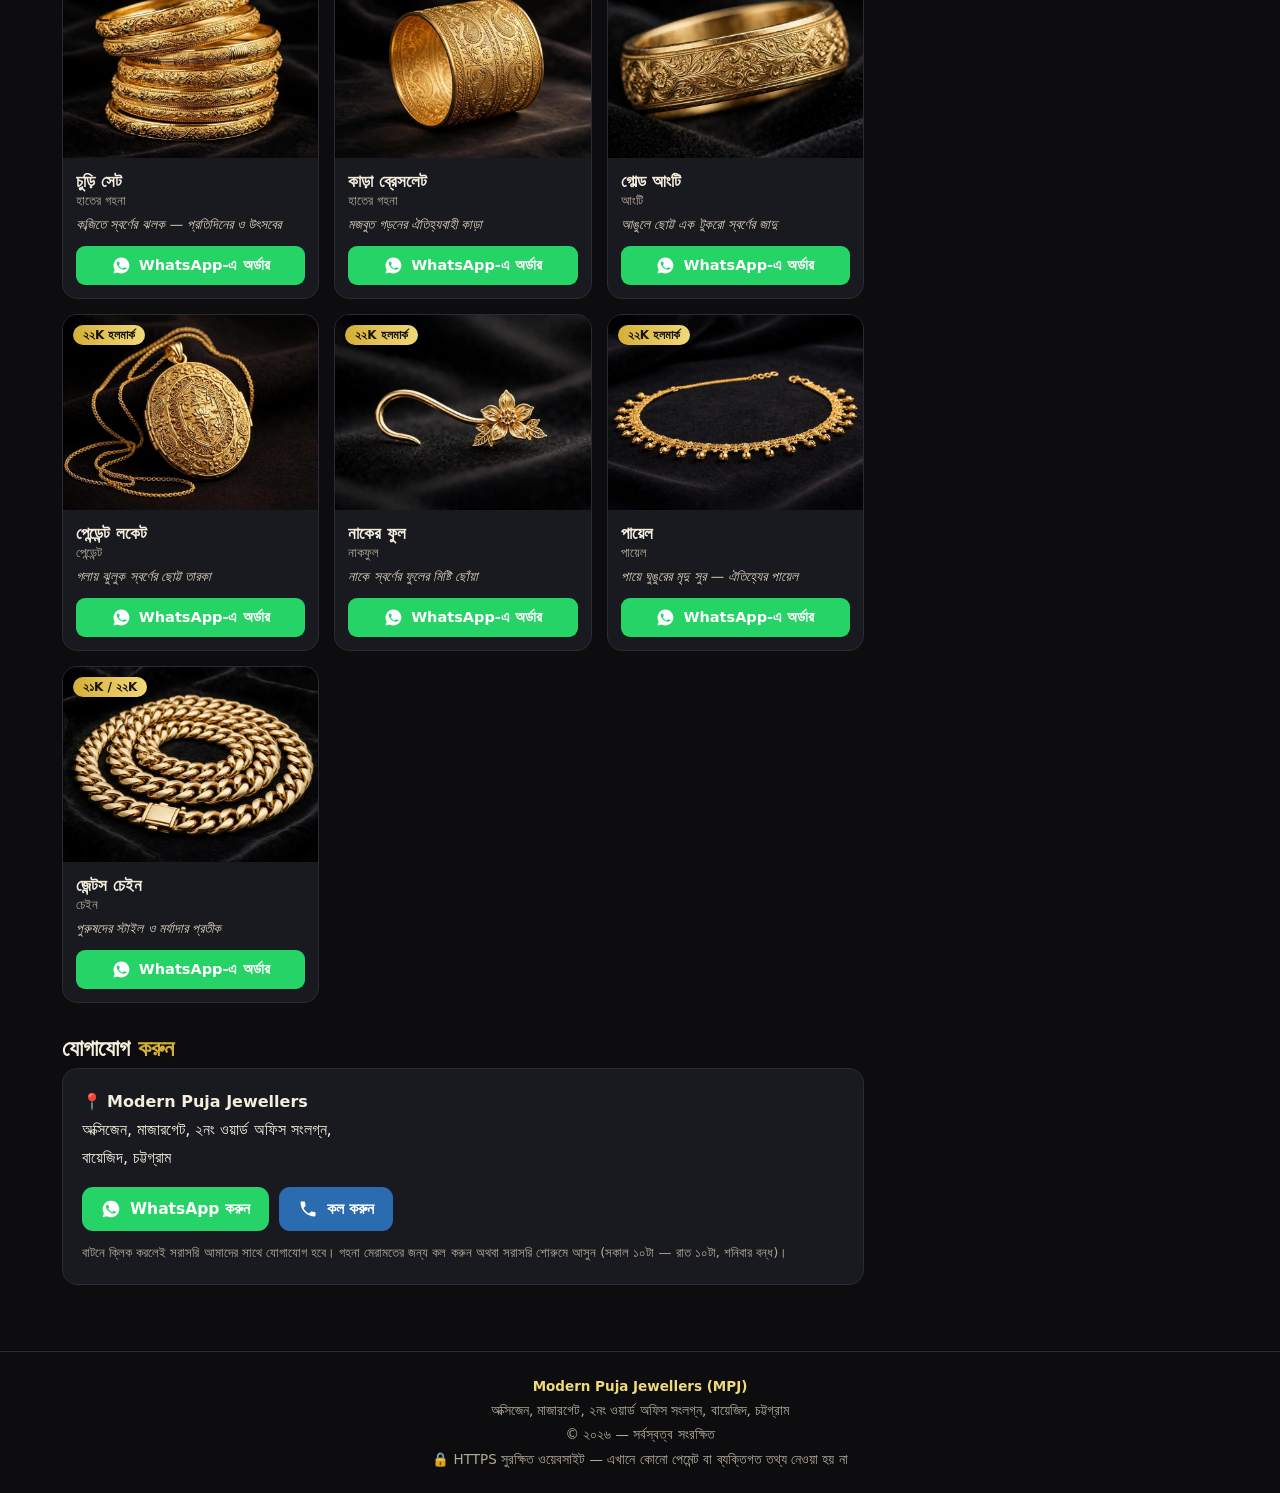
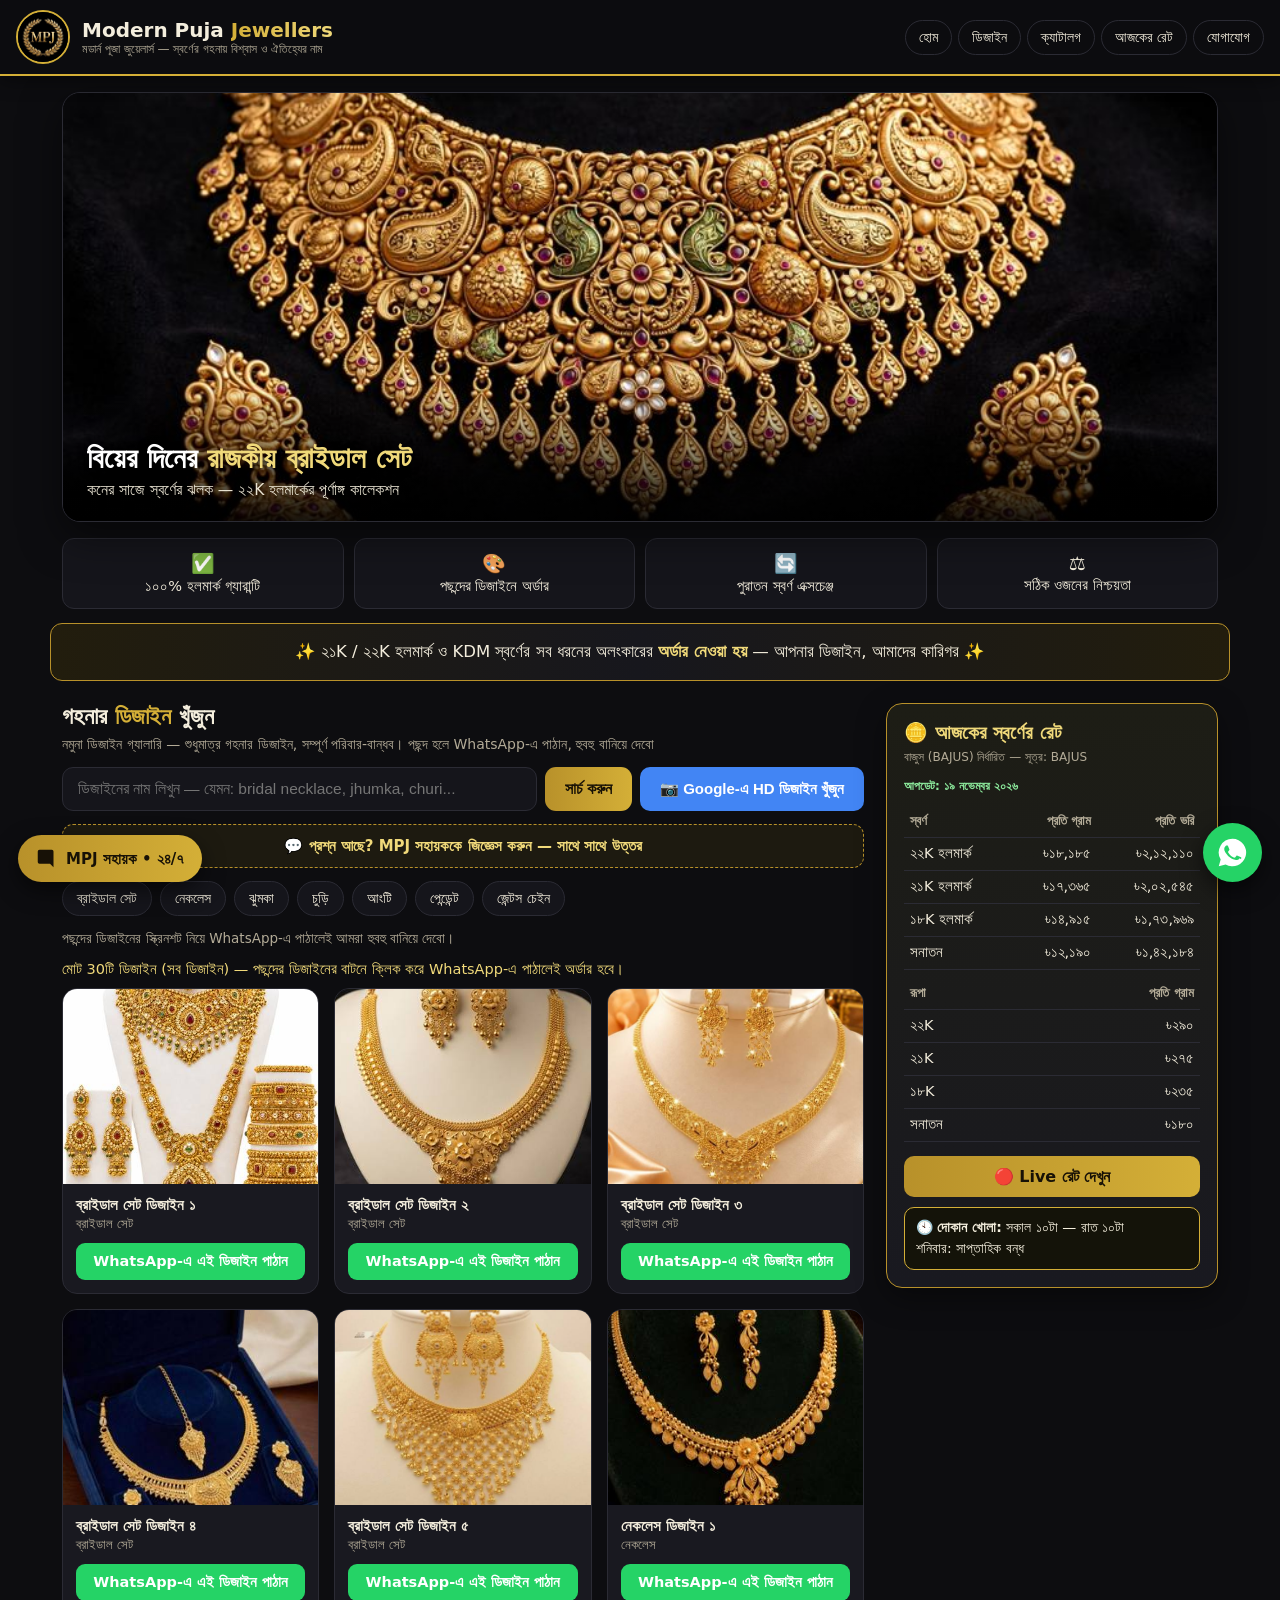
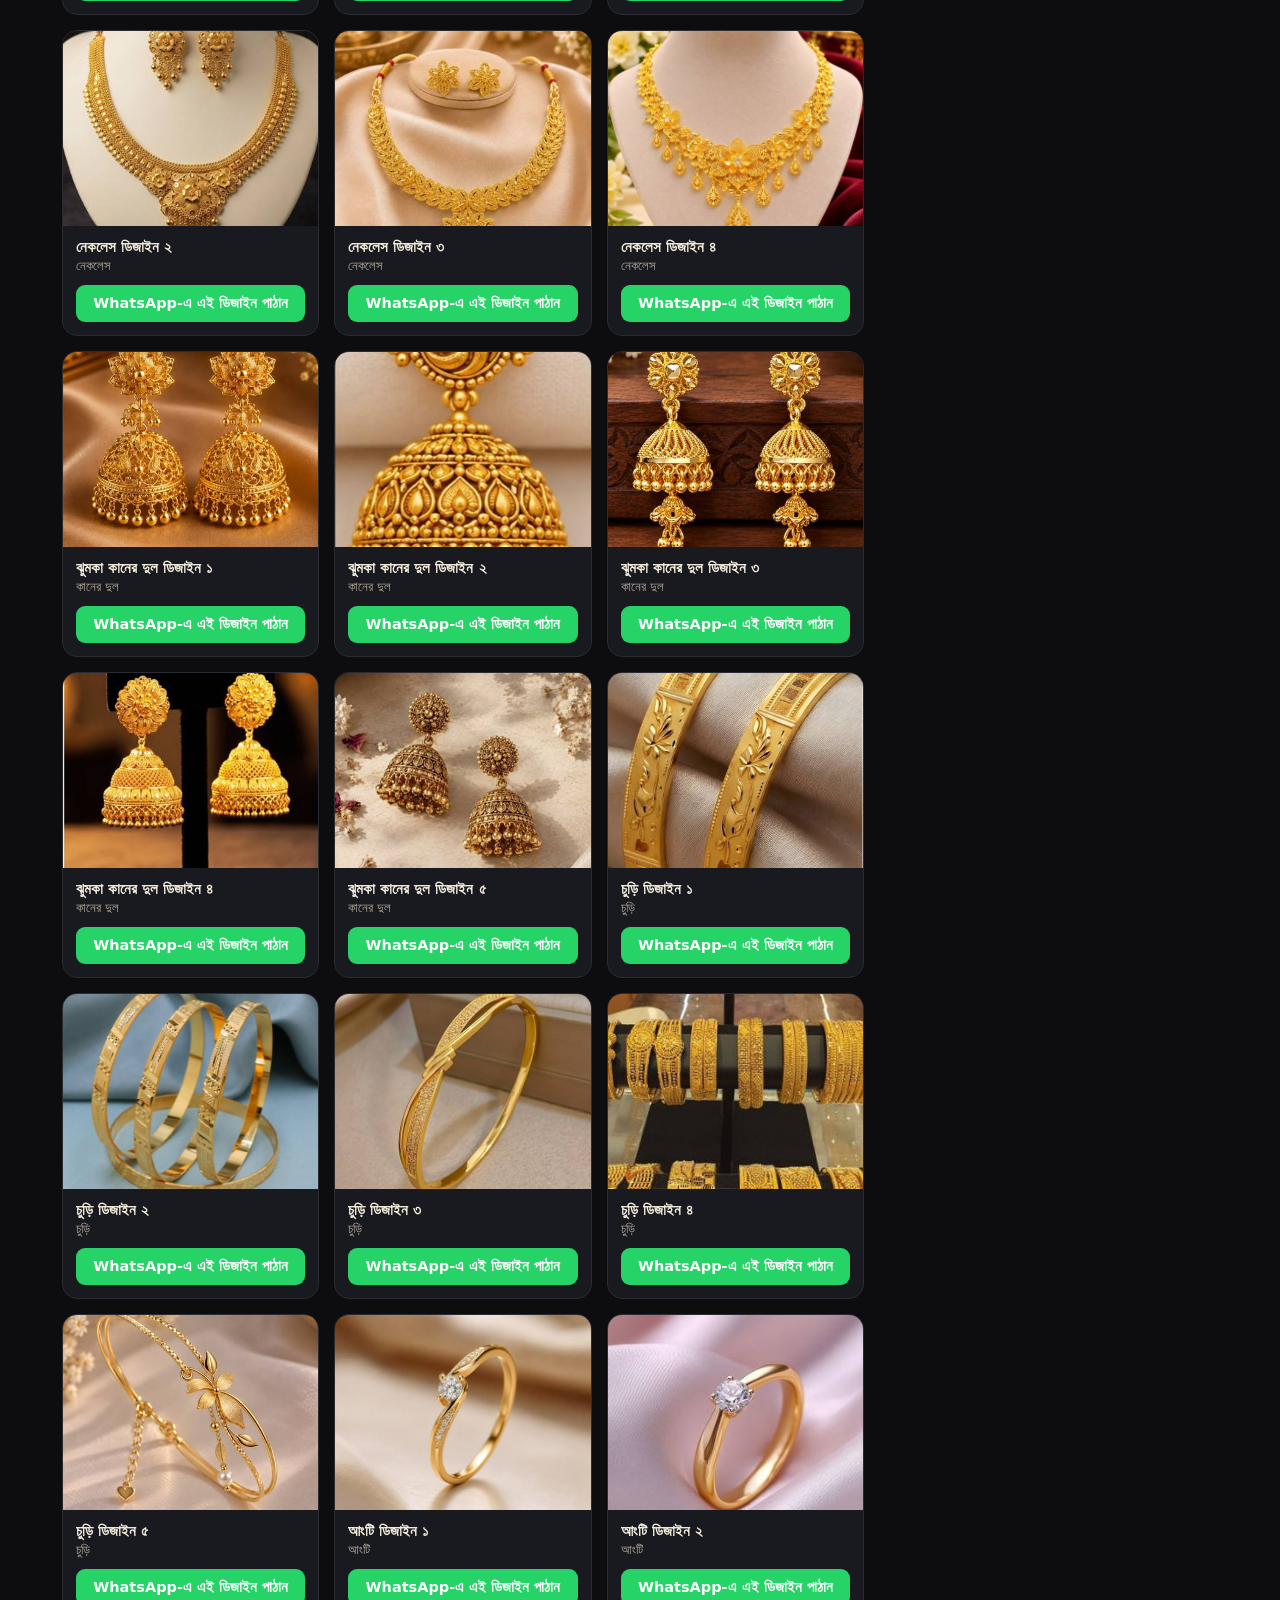
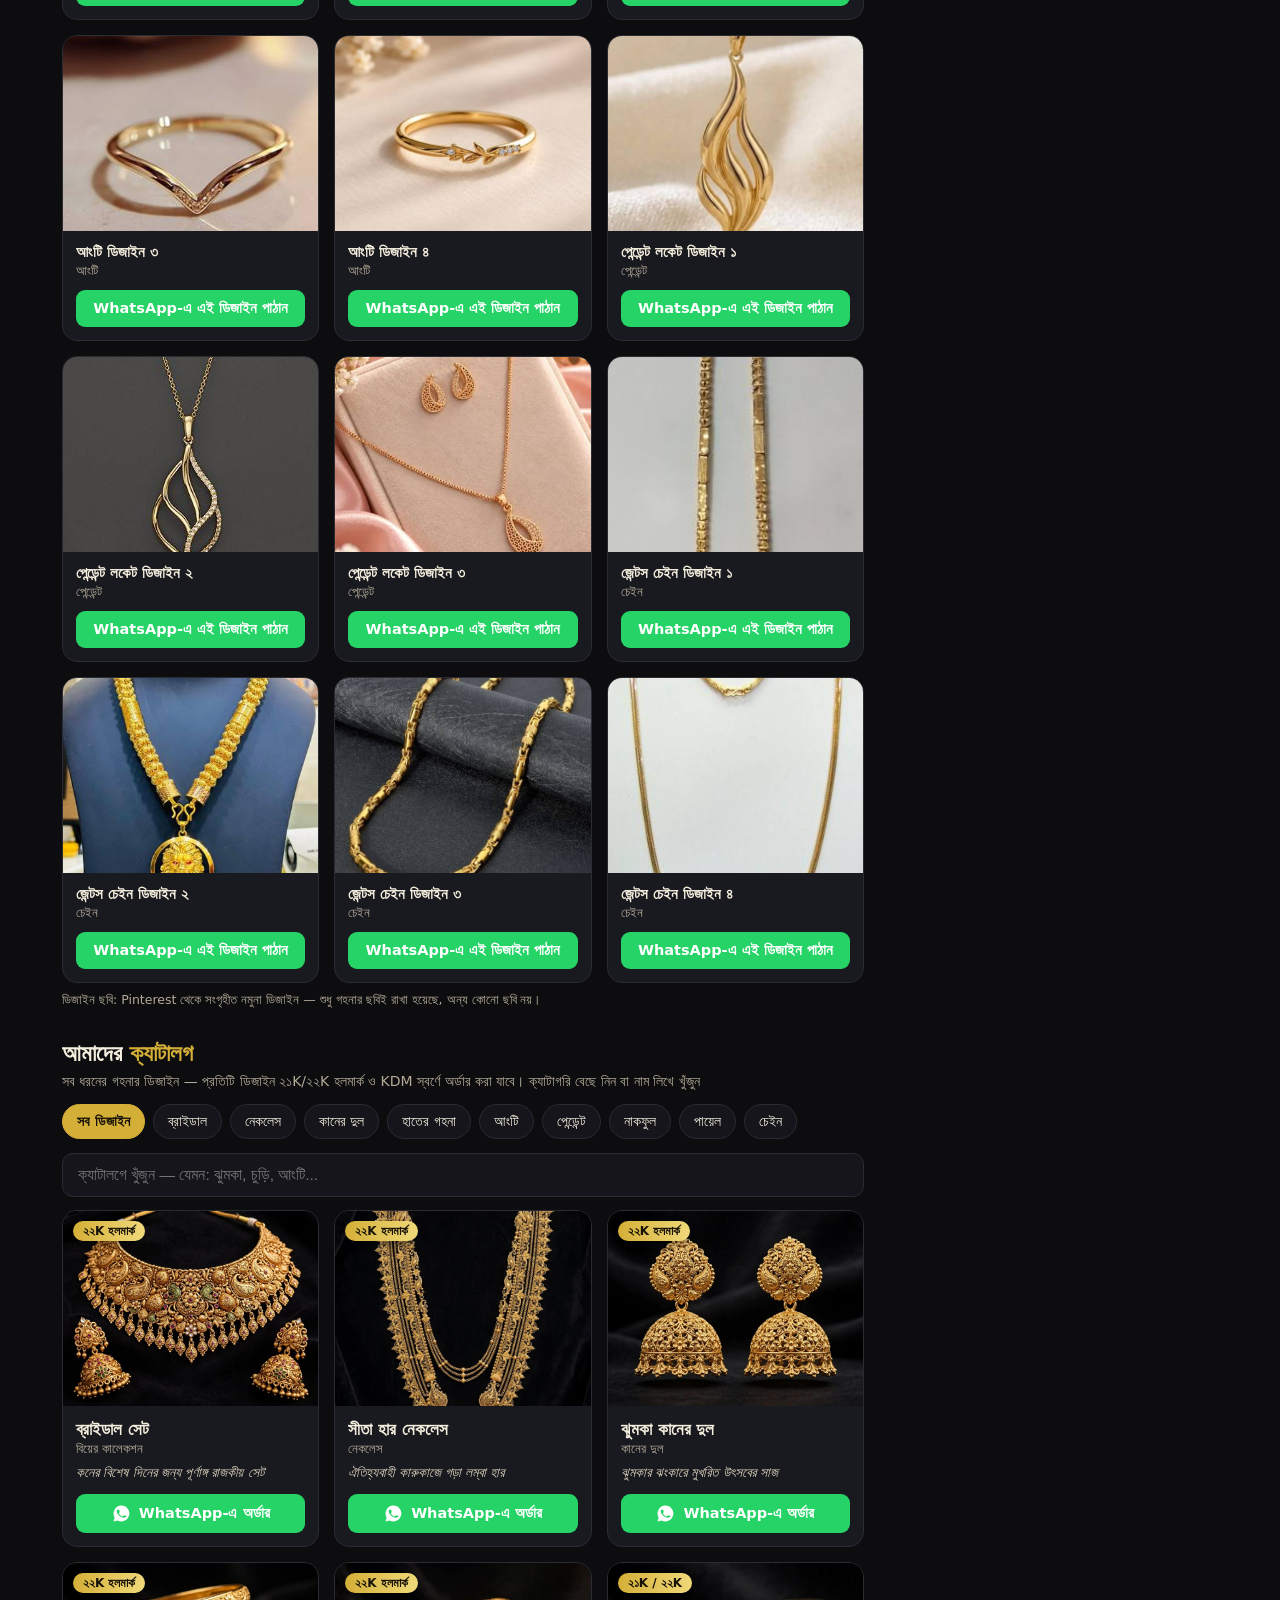
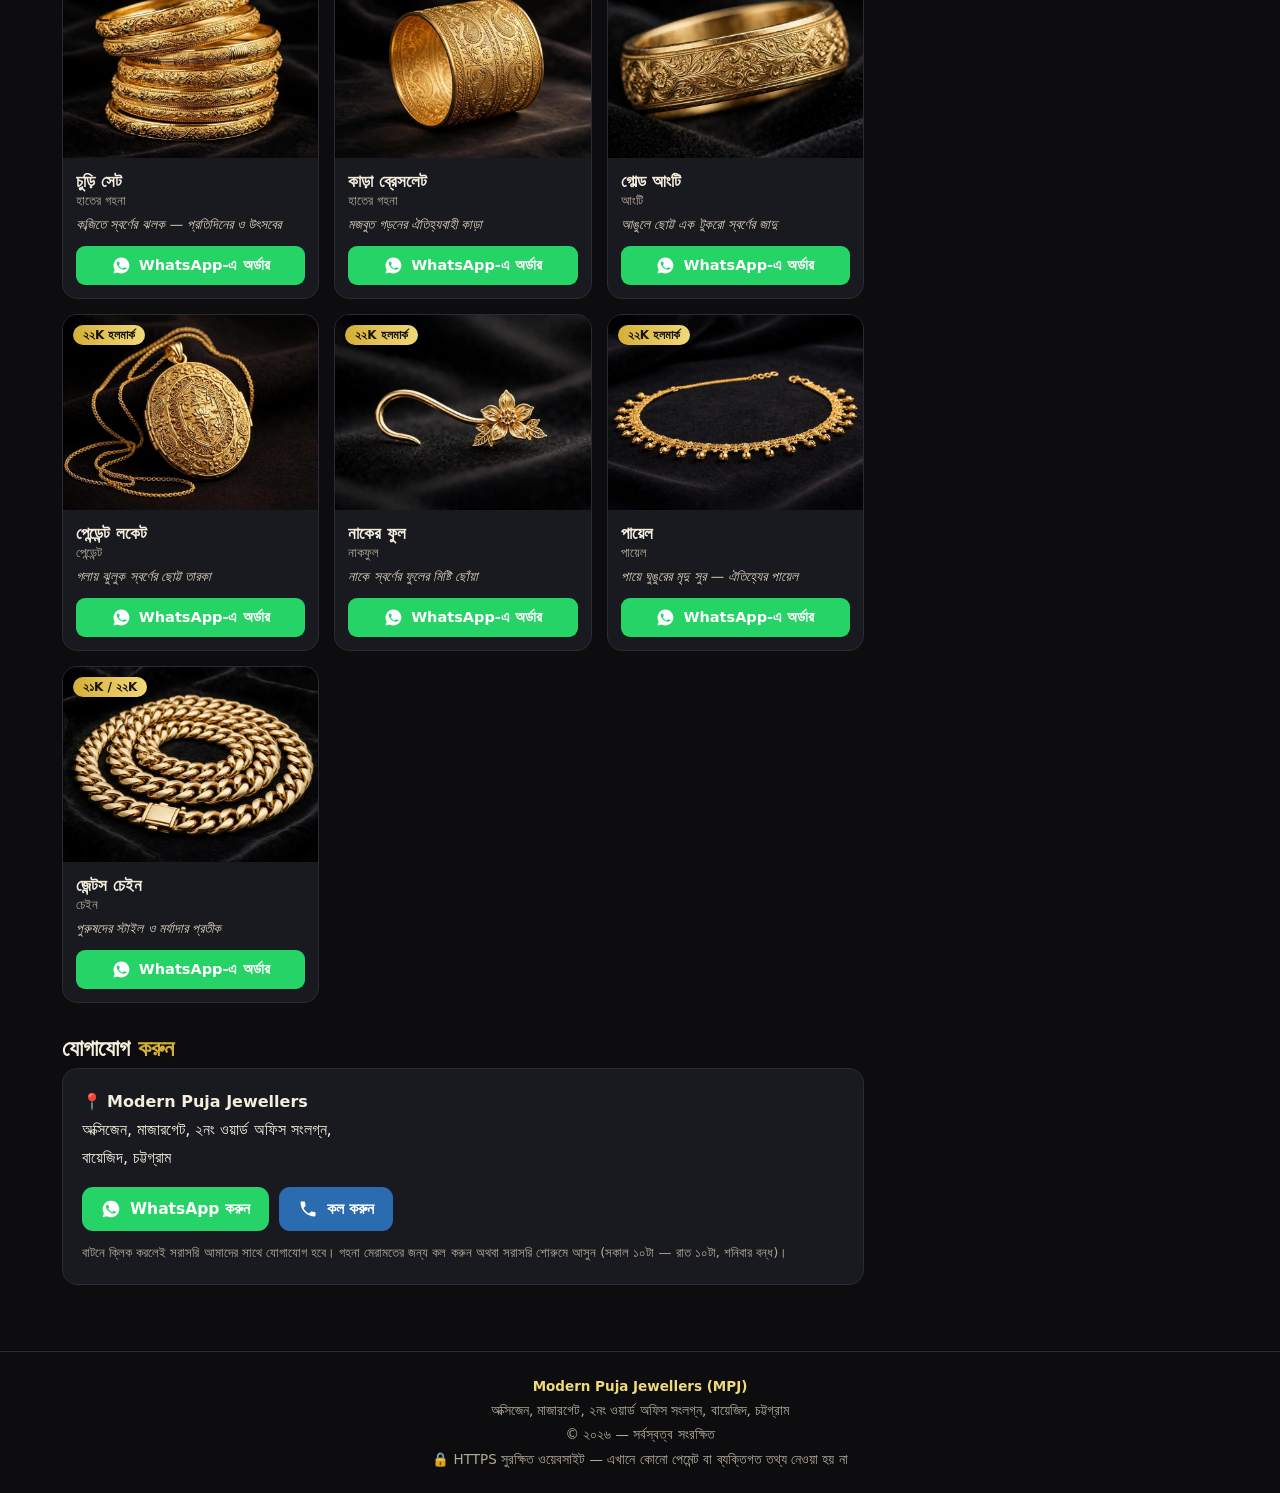
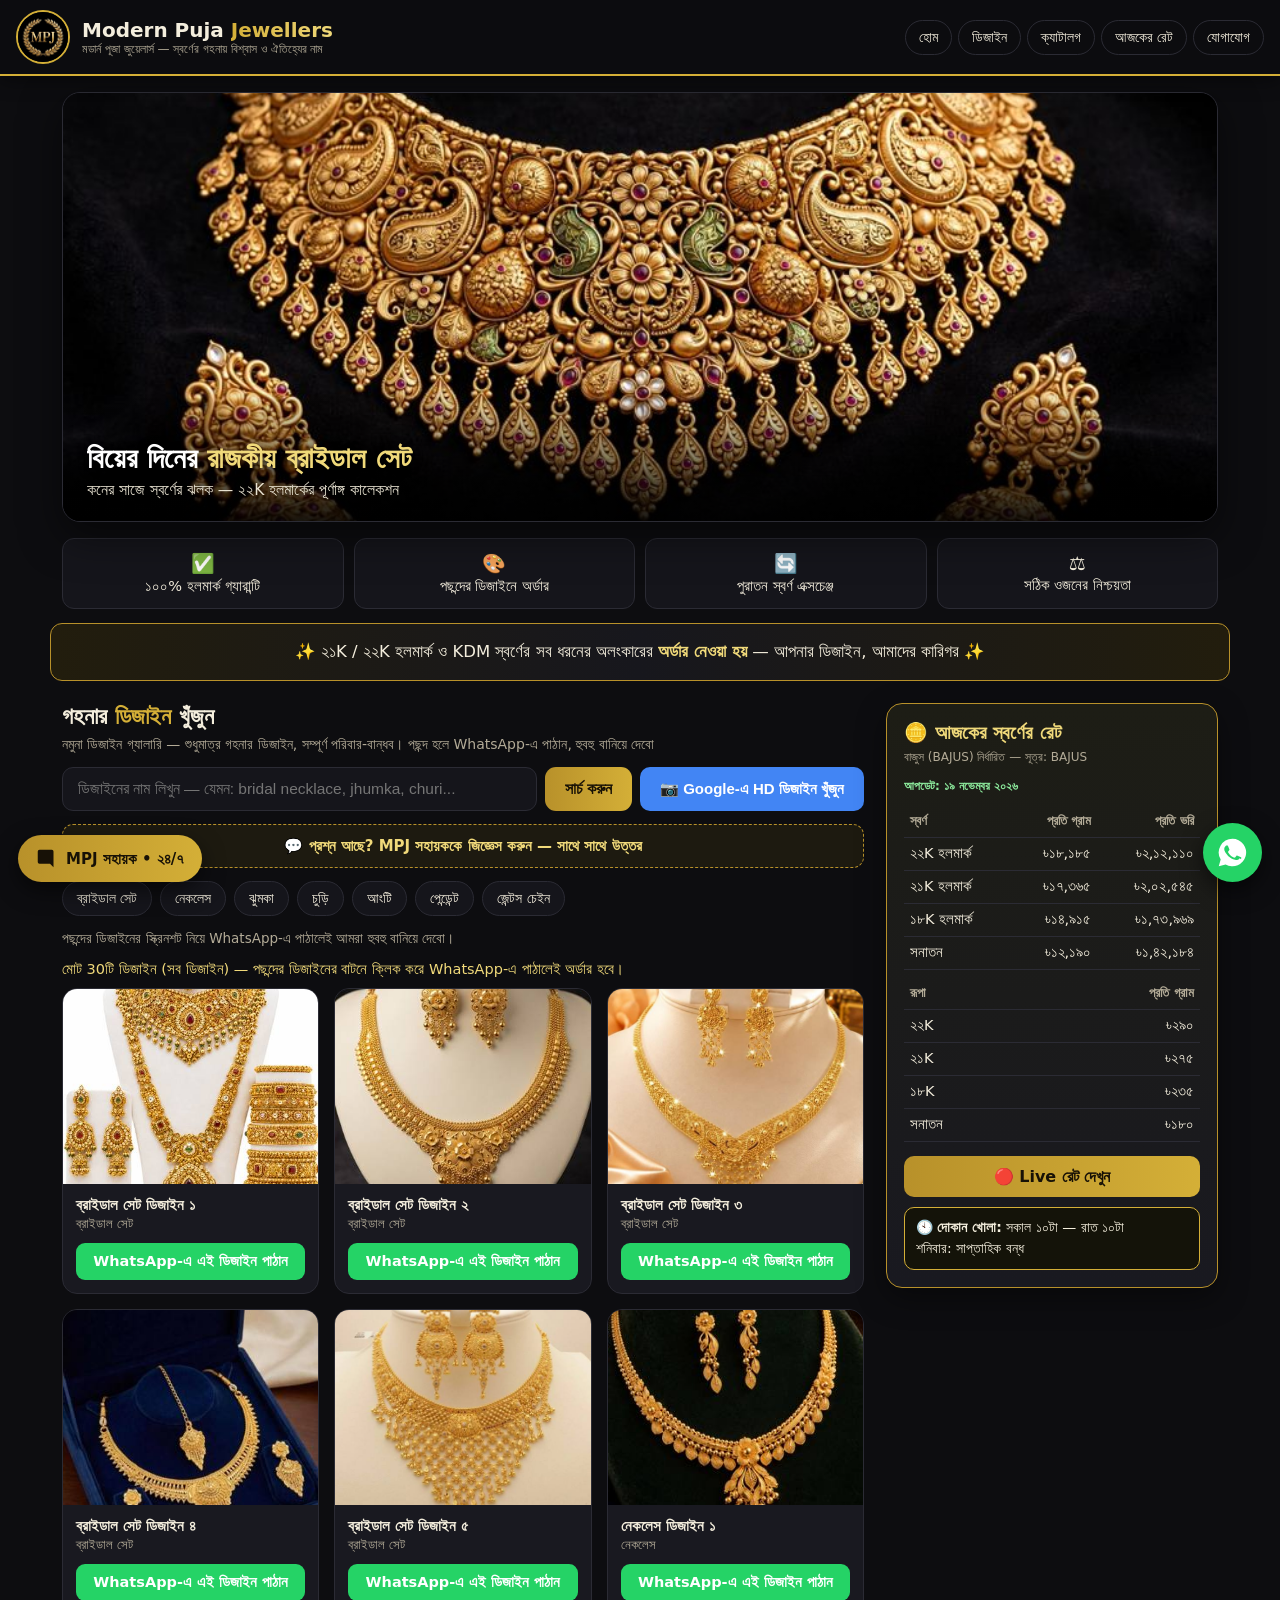
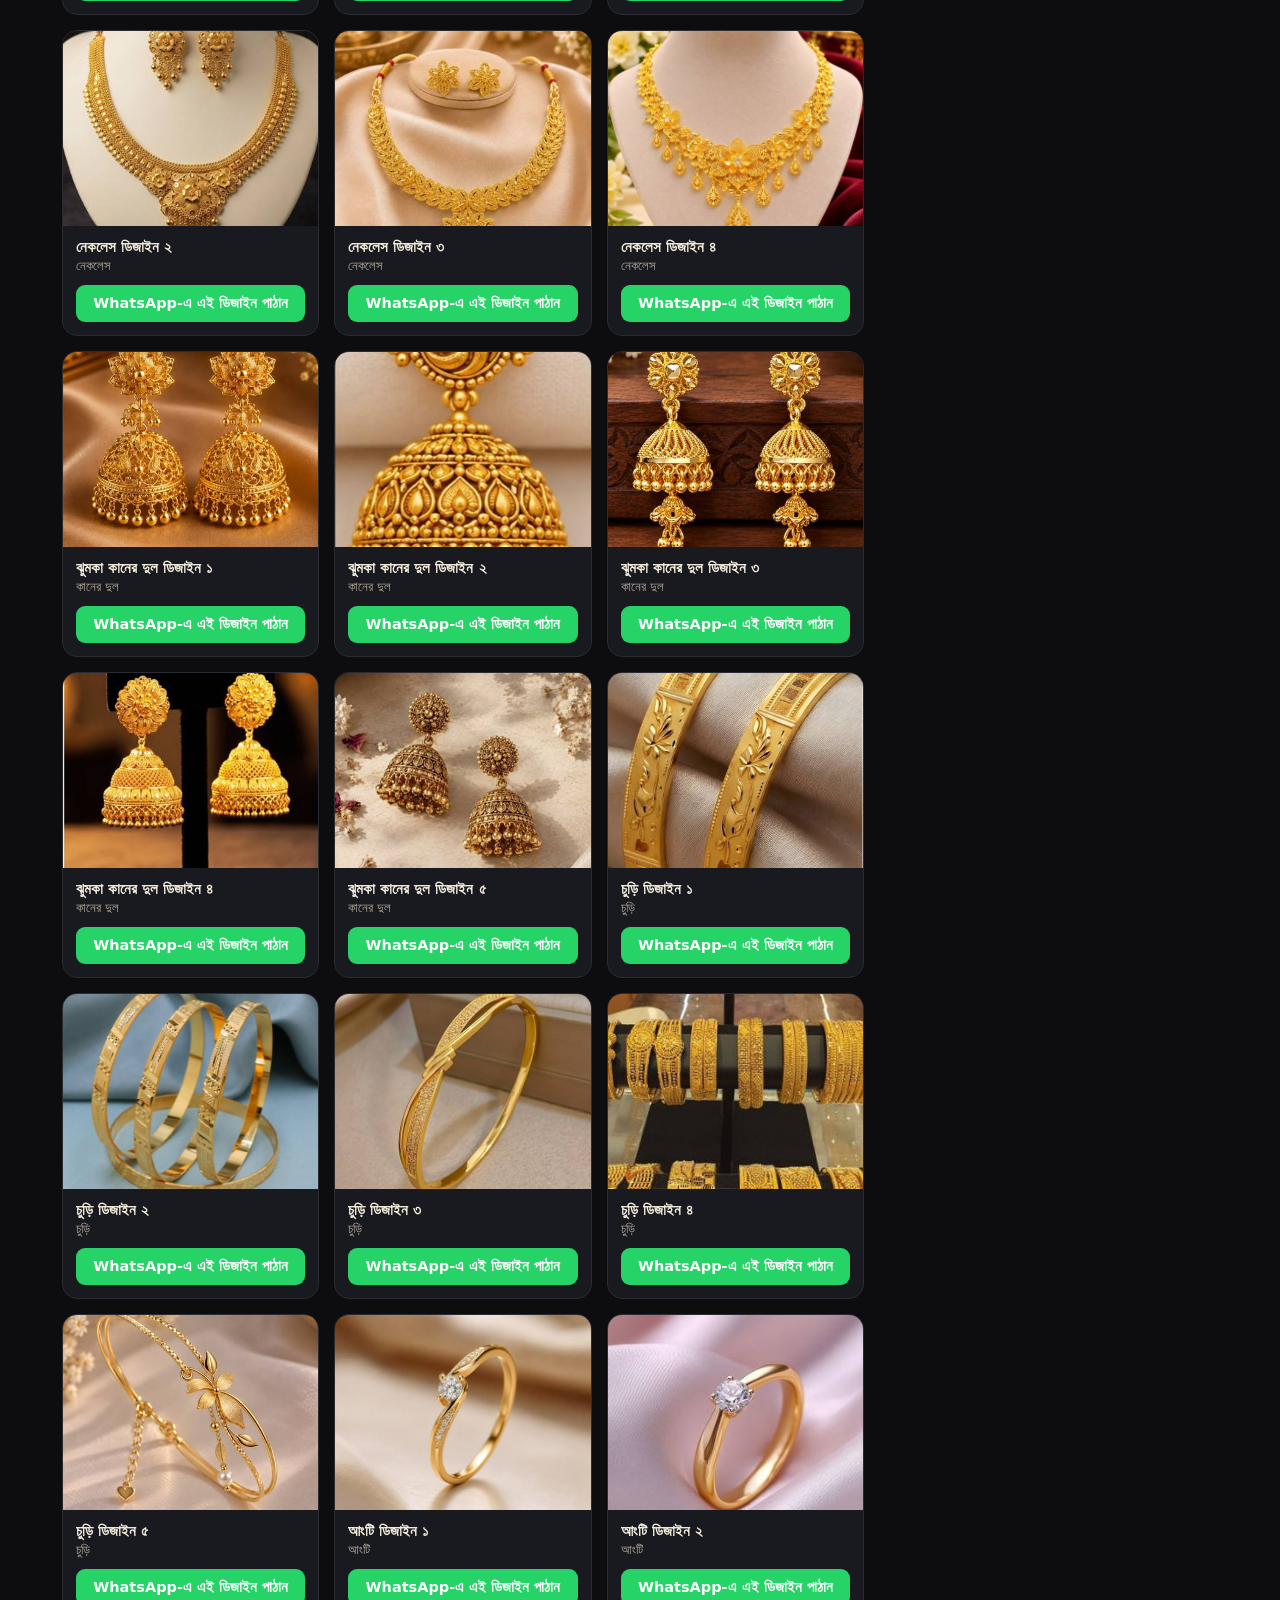
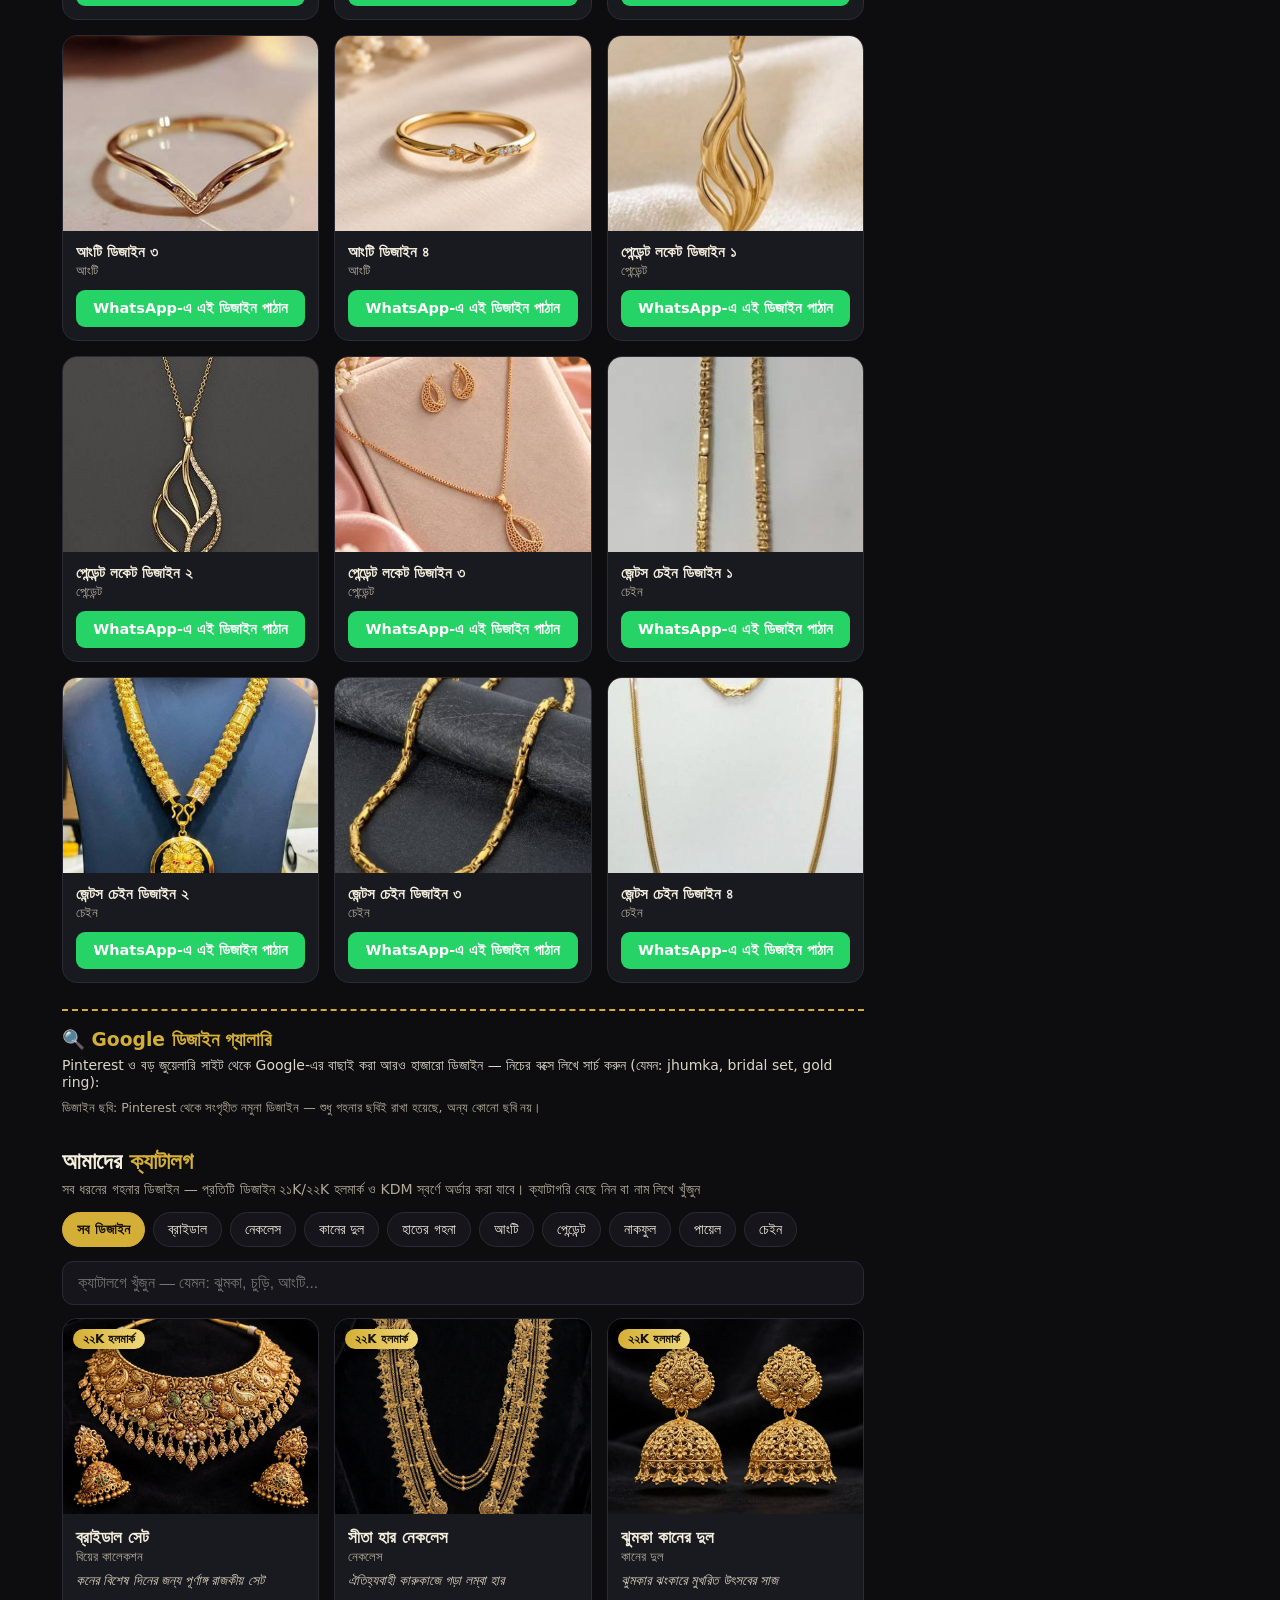
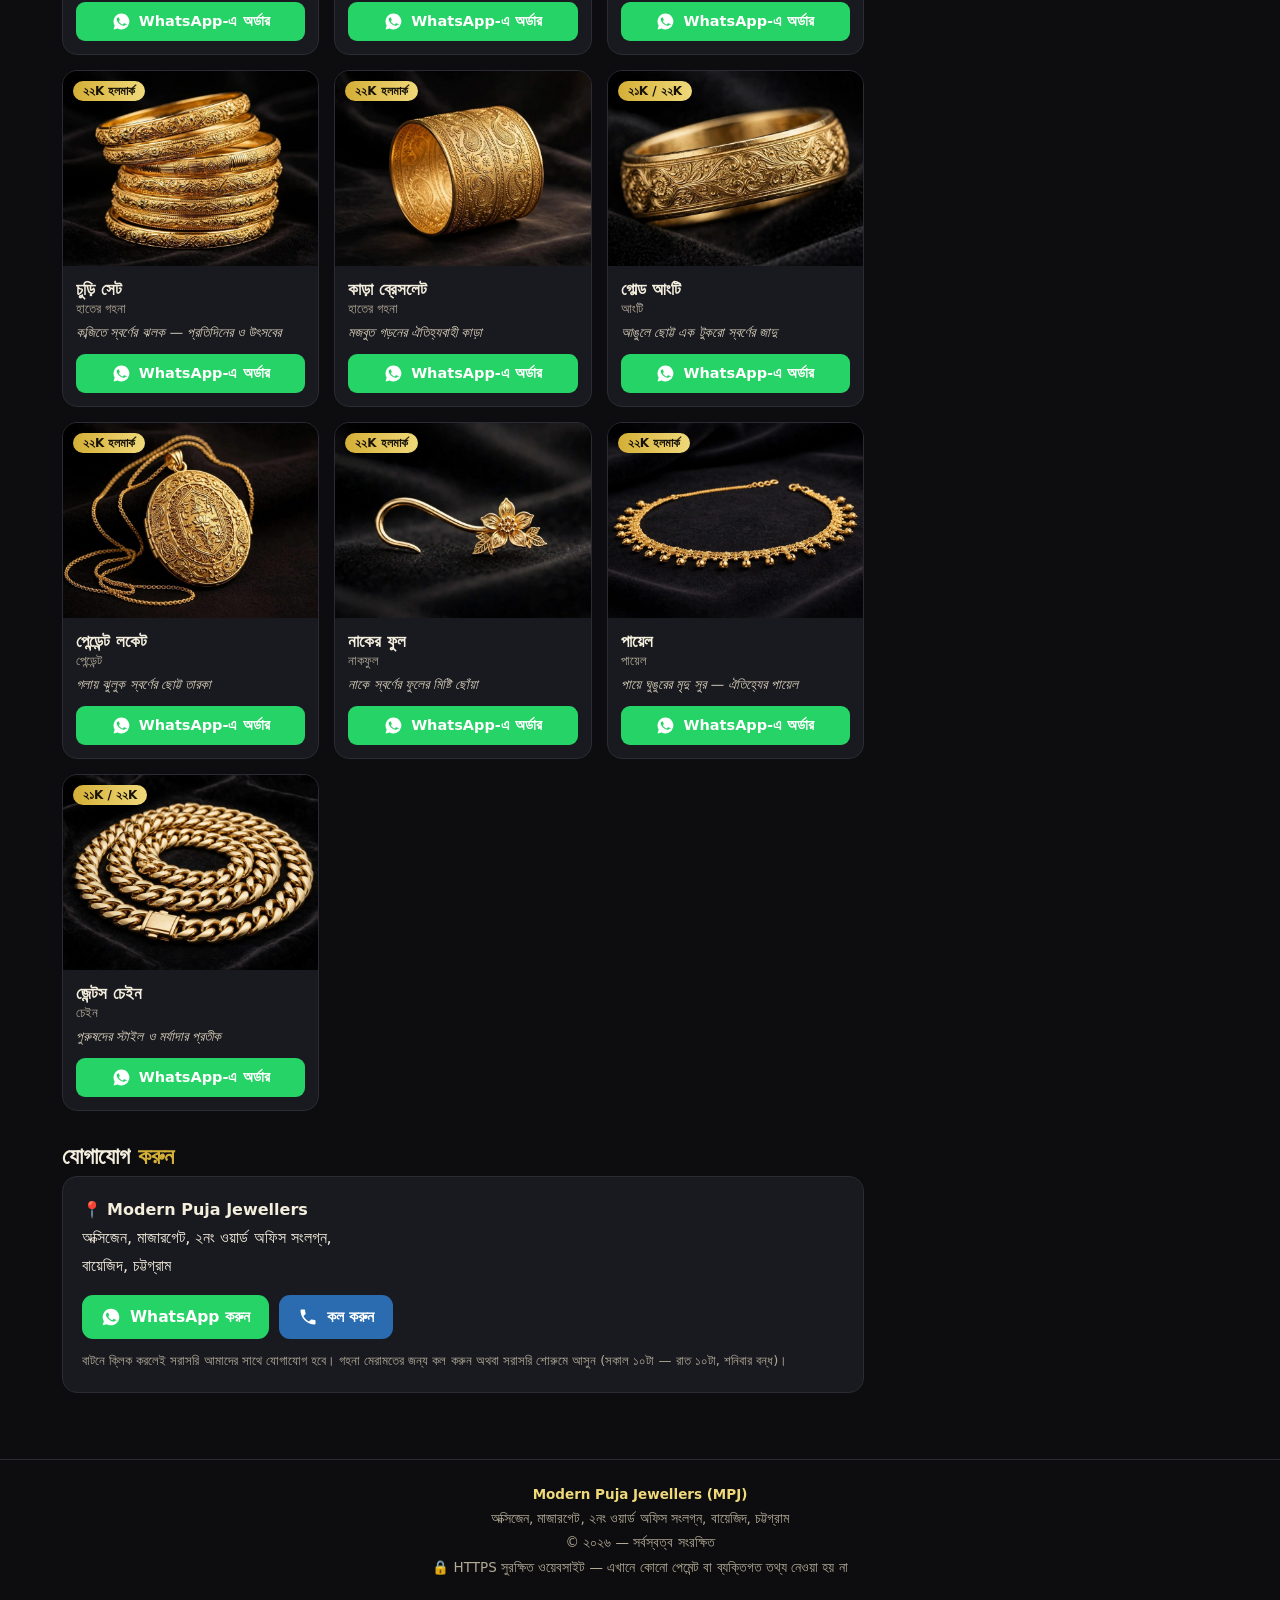
